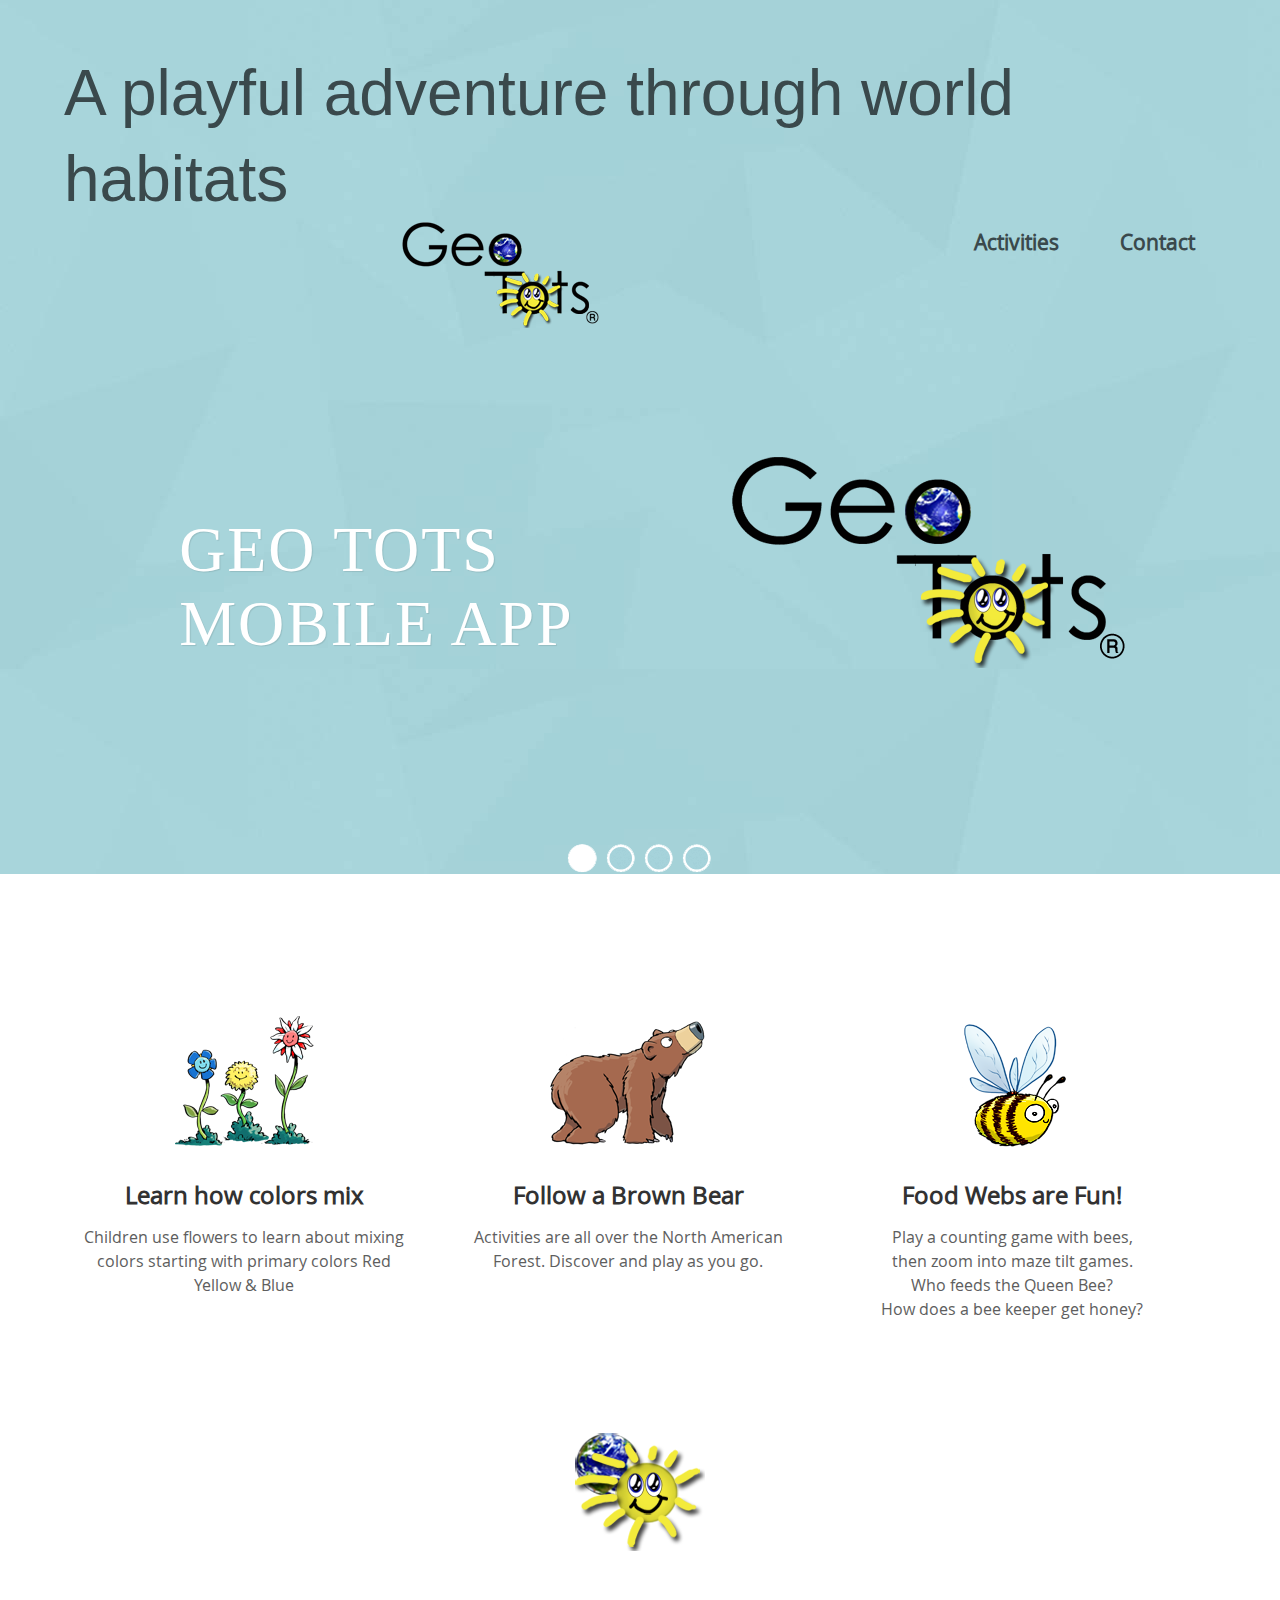
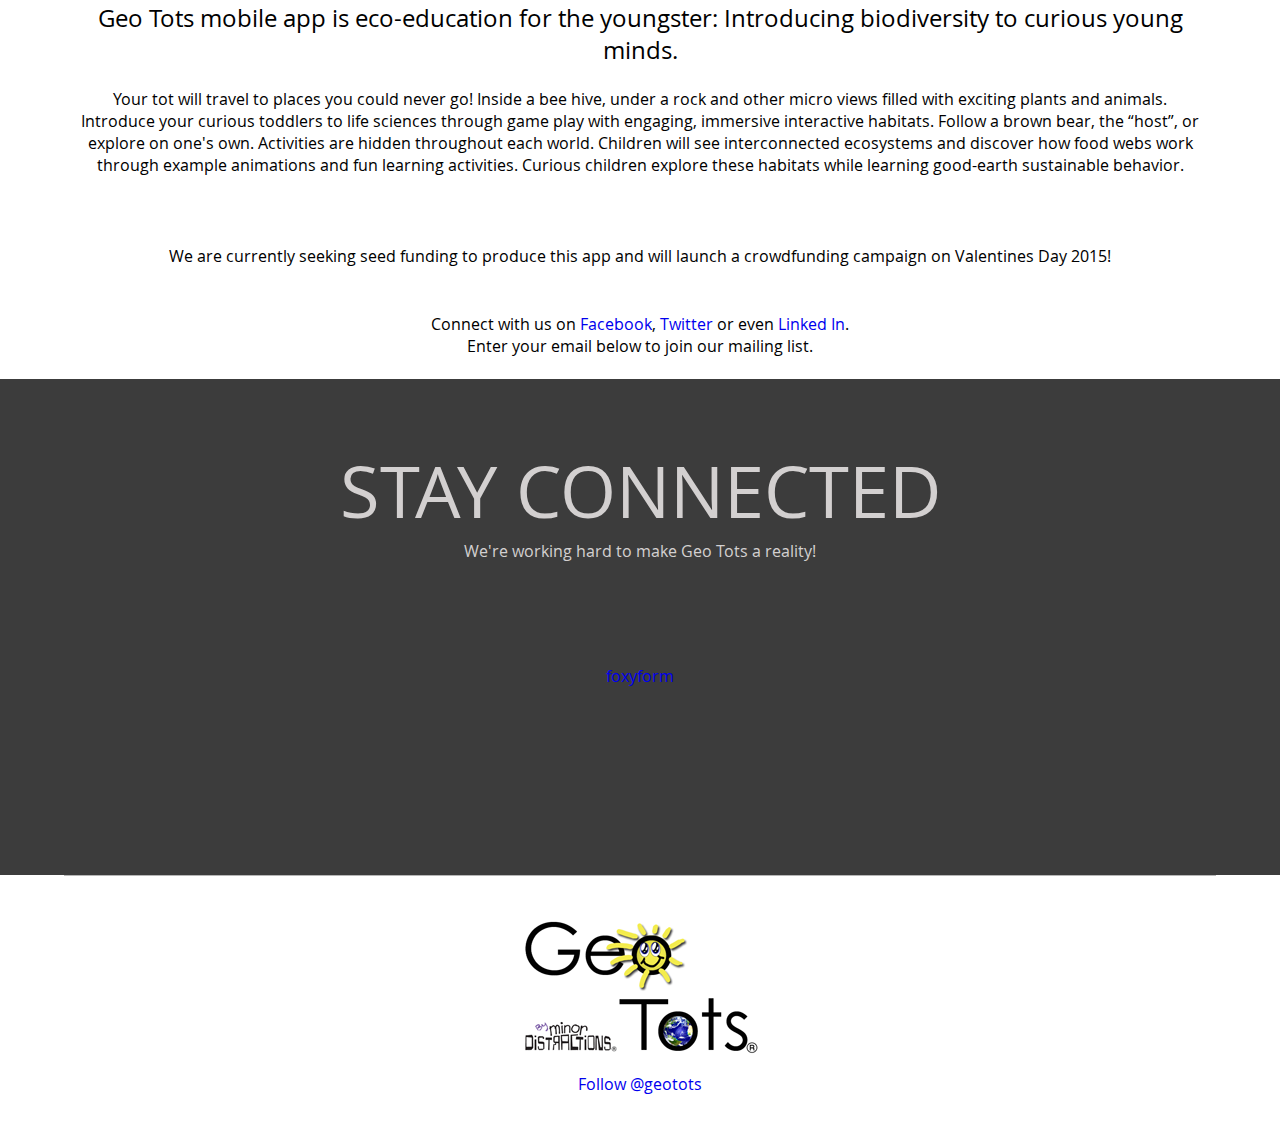
==== index.html @ 19266423 "2" ====
<!--
Author: W3layouts
Author URL: http://w3layouts.com
License: Creative Commons Attribution 3.0 Unported
License URL: http://creativecommons.org/licenses/by/3.0/
-->
<!DOCTYPE HTML>
<html>
	<head>
		<title>Geo Tots</title>
		<meta name="viewport" content="width=device-width, initial-scale=1" />
		<link rel="shortcut icon" type="image/x-icon" href="images/BUG-130x.png" />
		<script type="application/x-javascript"> addEventListener("load", function() { setTimeout(hideURLbar, 0); }, false); function hideURLbar(){ window.scrollTo(0,1); } </script>
		
   		<link href="css/style.css" rel="stylesheet" type="text/css" media="all" />
   		<link href="css/screen.css" media="screen, projection" rel="stylesheet" type="text/css" />
		<script src="js/modernizr.custom.28468.js"></script>
		<link rel="stylesheet" type="text/css" href="css/simptip-mini.css" media="screen,projection" />
		<script type="text/javascript" src="https://ajax.googleapis.com/ajax/libs/jquery/1.9.1/jquery.min.js"></script>
	</head>
    		
	<body class="oneColElsCtr">
   
    
		<!---start-wrap----->
			<!---start-header----->
			<div class="header" id="home">
				<div class="wrap">
				<div class="top-header">
					  <div class="logo"> <a href="index.html"> <font face="Arial, Helvetica, sans-serif">A playful adventure through world habitats</font></a></div>
				  <div class="top-nav">
			    <ul><li><a href="#services" class="scroll">Activities</a></li>
				  <li><a href="#contact" class="scroll">Contact</a></li>
					<div class="clear">
                    
                  </div>
						</ul>
				  </div>
					
                     <div align="center"><img src="images/GeoTots-logo-200x.png" alt="Geo Tots" width="200" height="108" hspace="5" vspace="5" />
                     
                      <!---Facebook plug in top----->
    <div id="fb-root"></div>
<script>(function(d, s, id) {
  var js, fjs = d.getElementsByTagName(s)[0];
  if (d.getElementById(id)) return;
  js = d.createElement(s); js.id = id;
  js.src = "//connect.facebook.net/en_US/sdk.js#xfbml=1&version=v2.0";
  fjs.parentNode.insertBefore(js, fjs);
}(document, 'script', 'facebook-jssdk'));</script>
                      
                      
                       <!----FACEBOOK----> <p>
</p><div align="right" class="fb-like" data-href="https://www.facebook.com/geotots" data-width="300" data-layout="standard" data-action="like" data-show-faces="true" data-share="true"></div>
<p></p><br /> 

			         </div>
				  <div class="clear"> </div>
				</div>
			<!---End-header----->
            <!---Google Analytics----->
            <script>
  (function(i,s,o,g,r,a,m){i['GoogleAnalyticsObject']=r;i[r]=i[r]||function(){
  (i[r].q=i[r].q||[]).push(arguments)},i[r].l=1*new Date();a=s.createElement(o),
  m=s.getElementsByTagName(o)[0];a.async=1;a.src=g;m.parentNode.insertBefore(a,m)
  })(window,document,'script','//www.google-analytics.com/analytics.js','ga');

  ga('create', 'UA-55464303-1', 'auto');
  ga('send', 'pageview');

</script>
            
			<!----start-content-slider---->
			<div id="da-slider" class="da-slider">
					  <div id="intro" class="da-slide">
					    <div class="da-title">
					      <h3> Geo Tots<br />
					      	 mobile app</h3>
					    </div>
					    <div class="da-img">
					      <img src="images/GeoTots-logo-400x.png" alt="Geo Tots" title="Geo Tots" />
					    </div>
					  </div>
					  <div id="user-experience" class="da-slide">
                      <div class="da-title">
					      <h3> Life Cycle<br />
					      	 activities</h3>
					    </div>
					    <div class="da-img">
					      <img src="images/slider-pic1.png" alt="Geo Tots" title="Geo Tots" />
					    </div>
					  </div>
					  <div id="user-experience" class="da-slide">
					   <div class="da-title">
					   <h3> Learn how<br />
					      	 plants grow!</h3>
					    </div>
					     <div class="da-img">
					      <img src="images/slider-pic2.png" alt="Geo Tots" title="Geo Tots" />
					    </div>
					  </div>
					  <div id="design" class="da-slide">
					   <div class="da-title">
					    <h3>Discover <br />
					      	Food Webs!</h3>
					    </div>
					     <div class="da-img">
					      <img src="images/slider-pic3.png" alt="Drupal Powered" title="Presenting the Drupalien" />
					    </div>
					  </div>
					  <div>
					  </div>
					</div>
					<script src="http://ajax.googleapis.com/ajax/libs/jquery/1.7.1/jquery.min.js"></script>
					<script src="js/jquery.cslider.js"></script>
					<script>
					//jQuery(document).ready(function() {
					$('#da-slider').cslider({
					  autoplay : true,
					  interval: 3000,
					  bgincrement : 10
					});
					//});
					</script>
		<!----start-content-slider---->
			</div>
		</div>
		<!---End-header----->
		<!---start-content---->
		<div class="content">
			<div class="wrap">
			<!---start-top-grids---->
            
            <div align="center">
              <div class="top-service-grids" id="services">
					<div class="top-service-grid">
						<a href="#"><img src="images/top-grid-pic1.png" alt="" width="167" height="134" /></a>
						<a href="#"><span>Learn how colors mix</span></a>
					    <p>Children use flowers to learn about mixing colors starting with primary colors Red Yellow &amp; Blue </p>
				  </div>
					<div class="top-service-grid">
						<a href="#"><img src="images/top-grid-pic2.png" alt="" width="167" height="134" /></a>
						<a href="#"><span>Follow a Brown Bear</span></a>
					    <p>Activities are all over the North American Forest. Discover and play as you go.</p>
					</div>
			  <div class="top-service-grid">
						<a href="#"><img src="images/top-grid-pic4.png" alt="" width="167" height="134" /></a>
						<a href="#"><span>Food Webs are Fun!</span></a>
				        <p>Play a counting game with bees, <br />
				          then zoom into  maze tilt games. <br />
	            Who feeds the Queen Bee? <br />
	            How does a bee keeper get honey?</p>
			    </div>
				  <div class="clear"> </div>
                  
              </div>
			  </div>
			    <div align="center">
			      <p>
			        <!---End-top-grids---->
			        <a href="#home" class="scroll"><img src="images/BUG-130x.png" alt="GeoTots" width="130" height="118" /></a></p>
			      <p class="gallery"><font size="5">Geo Tots mobile app is eco-education for the youngster: Introducing biodiversity to curious young minds.</font><br>
			        <br>
			        Your tot will travel to places you could never go! Inside a bee hive, under a rock and other micro views filled with exciting plants and animals.<br />
  Introduce your curious toddlers to life sciences through game play with engaging, immersive interactive habitats.  Follow a brown bear, the &ldquo;host&rdquo;, or explore on one's own.  Activities are hidden throughout each world. Children will see interconnected ecosystems and discover how food webs work through example animations and fun learning activities. Curious children explore these habitats while learning good-earth sustainable behavior.</p>
			      <p>&nbsp;</p>
			      <p class="gallery">We are currently seeking seed funding to produce this app and will launch a crowdfunding campaign on Valentines Day 2015!</p>
			      <p class="gallery">Connect with us on <a href="https://www.facebook.com/geotots" target="_blank">Facebook</a>, <a href="https://twitter.com/geotots" target="_blank">Twitter</a> or even <a href="https://www.linkedin.com/company/minor-distractions-llc" target="_blank">Linked In</a>.<br>
			        Enter your email below to join our mailing list.</p>
			    </div>
		  </div>
            
             
            
            <!--
body {
	font: 100% Verdana, Arial, Helvetica, sans-serif;
	background: #666666;
	margin: 0; /* it's good practice to zero the margin and padding of the body element to account for differing browser defaults */
	padding: 0;
	text-align: center; /* this centers the container in IE 5* browsers. The text is then set to the left aligned default in the #container selector */
	color: #000000;
}
.oneColElsCtr #container {
	width: 46em;
	background: #FFFFFF;
	margin: 0 auto; /* the auto margins (in conjunction with a width) center the page */
	border: 1px solid #000000;
	text-align: left; /* this overrides the text-align: center on the body element. */
}
.oneColElsCtr #mainContent {
	padding: 0 20px; /* remember that padding is the space inside the div box and margin is the space outside the div box */
}
-->




<div id="container">
  <div id="mainContent">
    <h1><script type="text/javascript">
(function(d, t){
   var g = d.createElement(t),
       s = d.getElementsByTagName(t)[0];
   g.src = "http://www.foxyform.com/js.php?id=591132&sec_hash=5240f336766&width=350px";
   s.parentNode.insertBefore(g, s);
}(document, "script"));
      </script>
      <!-- Do not change the code! -->
</h1>
   
   <p>&nbsp;</p>
    <!-- end #mainContent --></div>
<!-- end #container --></div>
            
            
			<!---start-contact---->
			<div class="contact" id="contact">
				<div class="wrap">
				<div class="contact-head">
					<h3>Stay Connected</h3>
					<p>We're working hard to make Geo Tots a reality!</p>	
				</div>
				<div class="contatct-form">
				  <p>&nbsp;</p>
                  <div align="center">
            <!-- Do not change the code! -->
<a id="foxyform_embed_link_591360" href="http://www.foxyform.com/">foxyform</a>
<script type="text/javascript">
(function(d, t){
   var g = d.createElement(t),
       s = d.getElementsByTagName(t)[0];
   g.src = "http://www.foxyform.com/js.php?id=591360&sec_hash=ea7743c8400&width=350px";
   s.parentNode.insertBefore(g, s);
}(document, "script"));
</script>
<!-- Do not change the code! --> </div>
				  <p>&nbsp;</p>
				</div>
                


			    <div align="center">
			      <p>&nbsp;</p>
			      </div>
			  </div>
			</div>
			
            
            
		<!----start-footer---->
		<div class="footer" style="background-color:#FFFFFF">
			<div class="wrap">
				<div class="footer-grids">
                
                  <div align="center">
                    <p>
                      <!----TWITTER---->
                      <img src="images/GT-logo.ByMD-270.png" alt="Geo Tots" width="270" height="160" /></p>
                    <p><a href="https://twitter.com/geotots" class="twitter-follow-button" data-show-count="false">Follow @geotots</a>
                      <script>!function(d,s,id){var js,fjs=d.getElementsByTagName(s)[0],p=/^http:/.test(d.location)?'http':'https';if(!d.getElementById(id)){js=d.createElement(s);js.id=id;js.src=p+'://platform.twitter.com/widgets.js';fjs.parentNode.insertBefore(js,fjs);}}(document, 'script', 'twitter-wjs');</script>
                    </p>
                  </div>
      <div class="footer-right">
						<p><a href="http://w3layouts.com/"></a></p>
					<script type="text/javascript">
						$(document).ready(function() {
							$().UItoTop({ easingType: 'easeOutQuart' });
						});
					</script>
					<!----move-top-path---->
					<script type="text/javascript" src="js/move-top.js"></script>
					<script type="text/javascript" src="js/easing.js"></script>
					<script type="text/javascript">
						jQuery(document).ready(function($) {
							$(".scroll").click(function(event){		
								event.preventDefault();
								$('html,body').animate({scrollTop:$(this.hash).offset().top},1200);
							});
						});
					</script>
					<!----move-top-path---->
			    <a href="#" id="toTop" style="display: block;"><span id="toTopHover" style="opacity: 1;"></span></a>

				  </div>
					<div class="clear">
			  copyright 2015 Minor Distractions</div>
		  </div>
		</div>
		<!----//End-footer---->
		<!---End-wrap----->
	</div></body>
</html>
---- css/style.css ----
/* reset */
html,body,div,span,applet,object,iframe,h1,h2,h3,h4,h5,h6,p,blockquote,pre,a,abbr,acronym,address,big,cite,code,del,dfn,em,img,ins,kbd,q,s,samp,small,strike,strong,sub,sup,tt,var,b,u,i,dl,dt,dd,ol,nav ul,nav li,fieldset,form,label,legend,table,caption,tbody,tfoot,thead,tr,th,td,article,aside,canvas,details,embed,figure,figcaption,footer,header,hgroup,menu,nav,output,ruby,section,summary,time,mark,audio,video{margin:0;padding:0;border:0;font-size:100%;font:inherit;vertical-align:baseline;}
article, aside, details, figcaption, figure,footer, header, hgroup, menu, nav, section {display: block;}
ol,ul{list-style:none;margin:0px;padding:0px;}
blockquote,q{quotes:none;}
blockquote:before,blockquote:after,q:before,q:after{content:'';content:none;}
table{border-collapse:collapse;border-spacing:0;}
/* start editing from here */
a{text-decoration:none;}
.txt-rt{text-align:right;}/* text align right */
.txt-lt{text-align:left;}/* text align left */
.txt-center{text-align:center;}/* text align center */
.float-rt{float:right;}/* float right */
.float-lt{float:left;}/* float left */
.clear{clear:both;}/* clear float */
.pos-relative{position:relative;}/* Position Relative */
.pos-absolute{position:absolute;}/* Position Absolute */
.vertical-base{	vertical-align:baseline;}/* vertical align baseline */
.vertical-top{	vertical-align:top;}/* vertical align top */
nav.vertical ul li{	display:block;}/* vertical menu */
nav.horizontal ul li{	display: inline-block;}/* horizontal menu */
img{max-width:100%;}
/*end reset*/
@font-face {
    font-family: 'OpenSans-Regular';
    src: url('../fonts/OpenSans-Regular-webfont.eot');
    src: url('../fonts/OpenSans-Regular-webfont.eot?#iefix') format('embedded-opentype'),
         url('../fonts/OpenSans-Regular-webfont.woff') format('woff'),
         url('../fonts/OpenSans-Regular-webfont.ttf') format('truetype'),
         url('../fonts/OpenSans-Regular-webfont.svg#OpenSans-Regular') format('svg');
    font-weight: normal;
    font-style: normal;
}
@font-face {
    font-family: 'OpenSans-Regular';
    src: url('../fonts/OpenSans-Regular-webfont.eot');
    src: url('../fonts/OpenSans-Regular-webfont.eot?#iefix') format('embedded-opentype'),
         url('../fonts/OpenSans-Regular-webfont.woff') format('woff'),
         url('../fonts/OpenSans-Regular-webfont.ttf') format('truetype'),
         url('../fonts/OpenSans-Regular-webfont.svg#OpenSans-Regular') format('svg');
    font-weight: normal;
    font-style: normal;
}
body{
	font-family: "OpenSans-Regular";
	background:#FFF;
	font-size:100%;
}
/*---start-wrap---*/
.wrap{
	width: 80%;
	margin: 0 auto;
}
/*---start-header---*/
.logo {
	float: left;
}
.logo span{
	height: 36px;
	width: 45px;
	display: inline-block;
	background: url(../images/logo-icon.png) no-repeat 0px 0px;
	vertical-align: initial;
	margin-right: 7px;
}
.logo a{
	font-family: "OpenSans-Regular";
	color: #3A494C;
	font-size: 4em;
	text-transform: none;
}
.top-header {
	padding: 3em 0;
}
.header{
	background: url(../images/header-bg.jpg);
	min-height: 650px;
}
.top-nav{
	float:right;
}
.top-nav ul li{
	display: inline-block;
	margin-left: 1em;
}
.top-nav ul li a{
	font-size: 1.3em;
	color: #3A494C;
	padding: 0.4em 1em;
	display: block;
	border-radius: 0.5em;
	-webkit-border-radius: 0.5em;
	-moz-border-radius: 0.5em;
	-o-border-radius: 0.5em;
	font-weight: 900;
}
.top-nav li.active> a, .top-nav li> a:hover {
	color: #A5D3DB;
	background:#3A494C;
	
}
.da-title h3{
	width:50%;
	letter-spacing: 0.03em;
}
/*---//End-header---*/
/*---content-----*/
.top-service-grid{
	float:left;
	width:31.33%;
	float:left;
	margin-right:2%;
	text-align:center;
}
.top-service-grid:nth-child(3){
	margin-right:0;
}
.top-service-grid a{
	display:block;
}
.top-service-grid a span{
	font-size: 1.5em;
	color: #323232;
	font-family: "OpenSans-Regular";
	font-weight: 900;
	margin:1em 0 0.6em 0;
	display:block;
}  
.top-service-grid p{
	color:#5E5E5E;
	line-height:1.5em;
	width:90%;
	margin:0 auto;
}
.top-service-grids {
	padding: 7em 0;
}
/*---start-gallery-----*/
.recent-works {
	background: url(../images/portfolio-bg.jpg) no-repeat;
	padding: 4em 0;
}
.gallery{
	margin-top: 4%;
}
#info {
	-webkit-border-radius:5px;
	-moz-border-radius:5px;
	border-radius:5px;				
	background:#fcf8e3;
	border:1px solid  #fbeed5;
	width:95%;
	max-width:900px;
	margin:0 auto 40px auto;
	font-family:arial;
	font-size:12px;
	-webkit-box-sizing: border-box;
	-moz-box-sizing: border-box;
	-o-box-sizing: border-box;
}
#info .info-wrapper {
	padding:10px;
	-webkit-box-sizing: border-box;
	-moz-box-sizing: border-box;
	-o-box-sizing: border-box;
}
#info a {
	color:#c09853;
	text-decoration:none;
}	
#info p {
	margin:5px 0 0 0;
}
.container { 
	position: relative; 
	-webkit-transition: all 1s ease;
	-moz-transition: all 1s ease;
	-o-transition: all 1s ease;
	transition: all 1s ease;	
}
#filters {
	margin:1% auto 5% auto;
	padding:0;
	list-style:none;
	text-align:center;
}
#filters li {
	display:inline-block;
}
#filters li span{
	-webkit-text-stroke: 0.5px;
	display: inline-block;
	padding: 10px 30px;
	text-decoration: none;
	color: #FFF;
	cursor: pointer;
	text-transform: capitalize;
	text-transform: uppercase;
	font-size: 1.4em;
	-webkit-transition: all 1s ease;
	-moz-transition: all 1s ease;
	-o-transition: all 1s ease;
	transition: all 1s ease;
	border: 2px solid #9BD6A7;
	margin-right: 2em;
	border-radius: 0.5em;
	-webkit-border-radius: 0.5em;
	-moz-border-radius: 0.5em;
	-o-border-radius: 0.5em;
}
#filters li span:hover{
	border:2px solid #FFF;
}
#filters li span.active {
	background:#FFFFFF;
	color:#5E5E5E;
	border-radius:0.5em;
	text-transform:uppercase;
}
#portfoliolist .portfolio {
	-webkit-box-sizing: border-box;
	-moz-box-sizing: border-box;
	-o-box-sizing: border-box;
	width: 27.8%;
	margin: 1% 8% 5.8% 0;
	display:none;
	float:left;
	overflow:hidden;
}
.portfolio-wrapper {
	overflow:hidden;
	position: relative !important;
	cursor:pointer;
}
.portfolio img {
	max-width:100%;
	position: relative;
}
.portfolio .label {
	position: absolute;
	width: 100%;
	height:40px;
	bottom:-40px;
}
.portfolio .label-bg {
	background:#323232;
	width: 100%;
	height:100%;
	position: absolute;
	top:0;
	left:0;
}
.portfolio .label-text {
	text-transform: uppercase;
	color:#fff;
	position: relative;
	z-index:500;
	padding: 3px 8px;
	font-size: 13px;
}
.portfolio .text-category {
	display:block;
	font-size:9px;
	font-size: 12px;
	text-transform:uppercase;
}
/* #Clearing */

/* Self Clearing Goodness */
.container:after { content: "\0020"; display: block; height: 0; clear: both; visibility: hidden; }

.clearfix:before,
.clearfix:after,
.row:before,
.row:after {
  content: '\0020';
  display: block;
  overflow: hidden;
  visibility: hidden;
  width: 0;
  height: 0; }
.row:after,
.clearfix:after {
  clear: both; }
.row,
.clearfix {
  zoom: 1; }

.clear {
  clear: both;
  display: block;
  overflow: hidden;
  visibility: hidden;
  width: 0;
  height: 0;
}
/* end gallery */
#portfoliolist .portfolio:nth-child(3),#portfoliolist .portfolio:nth-child(6){
	margin-right:0;
}
.recent-works-head{
	text-align:center;
}
.recent-works-head h3{
	color:#FFF;
	font-size:4.5em;
	font-family: 'OpenSans-Regular';
	text-transform:uppercase;
}
.recent-works-head p{
	color: #EEE;
	line-height: 1.5em;
	width: 50%;
	margin: 0 auto;
}
.morebtn{
	background: #FFFFFF;
	color: #5E5E5E;
	border-radius: 0.5em;
	text-transform: uppercase;
	display: block;
	padding: 1.5em 3em;
	font-size: 1.2em;
	margin: 0 auto;
	text-align: center;
	font-weight: 900;
	width: 10%;
	transition: 0.5s all;
	-webkit-transition: 0.5s all;
	-moz-transition: 0.5s all;
	-o-transition: 0.5s all;
}
.morebtn:hover{
	background: #323232;
	color:#FFF;
}
/*----start-blog-----*/
.blog{
	background:#F0F1F0;
	padding:3em 0;
}
/*---start-Blog-section-----*/
.blog-grid-left{
	width:30%;
	float:left;
}
.blog-grid-left span,.blog-grid2-right span{
	width: 339px;
	height: 270px;
	display: block;
	background: url(../images/blog-pic1.png) no-repeat;
	cursor:pointer;
}
.blog-grid-right{
	width:70%;
	float:right;
}
.blog-grid-right h3 a ,.blog-grid2-left h3 a{
	font-size: 2em;
	color: #3A494C;
	padding: 0.4em 0;
	font-family: trebuchet ms,'OpenSans-Regular';
	transition: 0.5s all;
	-webkit-transition: 0.5s all;
	-moz-transition: 0.5s all;
	-o-transition: 0.5s all;
}
.blog-grid-right h3 a:hover{
	color:#9AD4A6;
}
.blog-grid2-left h3 a:hover{
	color:#A5D3DB;
}
.blog-grid-right p,.blog-grid2-left p{
	color: #515151;
	font-size: 1.4em;
	margin: 0.9em 0 1.4em 0;
}
.blogbtng{
	background: #9AD4A6;
	color: #FFF;
	border-radius: 0.5em;
	text-transform: uppercase;
	display: inline-block;
	padding: 1.2em 1.5em;
	font-size: 1.2em;
	transition: 0.5s all;
	-webkit-transition: 0.5s all;
	-moz-transition: 0.5s all;
	-o-transition: 0.5s all;
}
.blogbtng:hover{
	background: #323232;
	color:#FFF;
}
.blog-grid1 {
	border-bottom: 1px solid rgba(119, 119, 119, 0.18);
	padding: 3em 0 5em 0;
}
/*----*/
.blog-grid2-left{
	float:left;
	width:70%;
}
.blog-grid2-right{
	float: right;
	width: 27%;
}
.blogbtnb{
	background: #A5D3DB;
	color: #FFF;
	border-radius: 0.5em;
	text-transform: uppercase;
	display: inline-block;
	padding: 1.2em 1.5em;
	font-size: 1.2em;
	transition: 0.5s all;
	-webkit-transition: 0.5s all;
	-moz-transition: 0.5s all;
	-o-transition: 0.5s all;
}
.blogbtnb:hover{
	background: #323232;
	color:#FFF;
}
.blog-grid2 {
	margin: 4em 0 3em 0;
}
/*---start-team----*/
.team{
	background:url(../images/meet-bg.jpg) no-repeat;
	padding:4em 0
}
.team-head{
	text-align:center;
}
.team-head h3{
	color: #FFF;
	font-size: 4.5em;
	font-family: 'OpenSans-Regular';
	text-transform: uppercase;
}
.team-head p{
	color: #EEE;
	line-height: 1.5em;
	width: 50%;
	margin: 0 auto;
}
/*----*/
.team-members{
	width: 90%;
	margin: 6em auto 4em;
}
.team-member{
	width: 28.33%;
	float: left;
	text-align: center;
	background: #FFF;
	margin-right: 7.5%;
	padding-bottom:0.8em;
}
.team-member:nth-child(3){
	margin-right:0;
}
.team-member span a{
	width:80px;
	height:80px;
	display:inline-block;
	background:url(../images/people-pic.png) no-repeat;
}
.team-member span{
	background: #E9E9E9;
	width: 100%;
	padding: 4em 0px;
	display: block;
}
.team-member label{
	color: #383838;
	font-family: trebuchet ms,'OpenSans-Regular';
	font-size: 1.5em;
	margin: 0.3em 0 0.5em 0;
	display: block;
	font-weight: 900;
}
.team-member h4 a{
	color: #383838;
	font-size: 2.5em;
	font-family: 'OpenSans-Regular';
	text-transform: uppercase;
	margin: 0.5em 0 0 0;
	display: block;
}
.team-member  p{
	color: #8F8F8F;
	font-size: 1.1em;
	line-height:1.5em;
	width: 87%;
	margin: 0 auto;
}
.team-member ul li{
	display:inline-block;
	margin-right: 5px;
}
.team-member ul{
	margin: 1em 0;
}
.team-member ul li a{
	width: 46px;
	height: 47px;
	display: block;
}
.facebook{
	background:url(../images/social-icons.png) no-repeat 0px 0px;
}
.twitter{
	background: url(../images/social-icons.png) no-repeat -59px 0px;
}
.pin{
	background: url(../images/social-icons.png) no-repeat -120px 0px;
}
/*------recent-postings-----*/
.recent-posts{
	background: url(../images/post-bg.jpg);
	padding: 4em 0;
}
.post-grids {
	margin: 6em 0 1em;
}
.post-grid{
	width: 29.33%;
	float: left;
	margin-right: 5%;
	text-align: center;
	background: #FFF;
	padding-bottom: 1em;
	margin-bottom: 5em;
	box-shadow: 0px 0px 10px rgba(238, 238, 238, 0.08);
}
.post-grid:nth-child(3){
	margin-right:0;
}
/*----recent-posts-head-----*/
.recent-posts-head{
	text-align:center;
}
.recent-posts-head h3{
	color: #FFF;
	font-size: 4.5em;
	font-family: 'OpenSans-Regular';
	text-transform: uppercase;
}
.recent-posts-head p{
	color: #EEE;
	line-height: 1.5em;
	width: 50%;
	margin: 0 auto;
}
.post-grid span{
	background: #E9E9E9;
	width: 100%;
	padding: 4em 0px;
	display: block;
	cursor:pointer;
}
.post-grid span a{
	width: 80px;
	height: 80px;
	display: inline-block;
	background: url(../images/post-icon.png) no-repeat;
}
.post-grid h4 a{
	color: #383838;
	font-family: trebuchet ms,'OpenSans-Regular';
	font-size: 1.8em;
	margin: 1em 0 0em 0;
	display: block;
	font-weight: 900;
}
.post-grid p{
	color: #909090;
	width: 90%;
	font-size: 1.1em;
	margin: 1em auto;
	line-height: 1.5em;
}
.post-grid label{
	color:#545454;
	font-size:1.2em;
	font-style:italic;
}
/*---start-contact----*/
.contact{
	background:#3C3C3C;
	padding:4em 0;
}
.contact-head{
	text-align:center;
}
.contact-head h3{
	color: #D3D0D0;
	font-size: 4.5em;
	font-family: "OpenSans-Regular";
	text-transform: uppercase;
}
.contact-head p{
	color: #D3D0D0;
	line-height: 1.5em;
	width: 40%;
	margin: 0 auto;
}
.contatct-form{
	width: 55%;
	margin: 5em auto;
}
.contatct-form input[type="text"],.contatct-form textarea{
	background: #FFF;
	padding: 0.8em 1em;
	font-size: 1.5em;
	border-radius: 0.5em;
	-webkit-border-radius: 0.5em;
	-moz-border-radius: 0.5em;
	-o-border-radius: 0.5em;
	width: 94%;
	border: none;
	outline: none;
	color: #A3A3A3;
	font-family: 'OpenSans-Regular';
	margin-bottom: 1em;
}
.contatct-form textarea{
	height:180px;
	resize:none;
	margin-bottom:1em;
}
.contatct-form input[type="submit"]{
	background: #FFFFFF;
	color: #5E5E5E;
	border-radius: 0.5em;
	text-transform: uppercase;
	display: block;
	padding: 1.4em 2em;
	font-size: 1.4em;
	margin: 0 auto;
	text-align: center;
	border: none;
	width: 25%;
	font-weight: 900;
	outline: none;
	cursor: pointer;
	transition: 0.5s all;
	-webkit-transition: 0.5s all;
	-moz-transition: 0.5s all;
	-o-transition: 0.5s all;
	font-family: 'OpenSans-Regular';
}
.contatct-form input[type="submit"]:hover{
	background: #323232;
	color: #FFF;
}
/*---start-footer----*/
.footer{
	background: #3C3C3C;
}
.footer-grids{
	border-top: 1px solid rgba(34, 34, 34, 0.33);
	padding: 2em 0;
}
.footer-left{
	float:left;
}
.footer-left ul li a{
	width: 57px;
	height: 56px;
	display: block;
}
.footer-left ul li{
	display:inline-block;
	margin-right:5px;
}
.ftwiter{
	background:url(../images/footer-social-icons.png) no-repeat 0px 0px;
}
.ftwiter:hover{
	background:url(../images/footer-social-icons.png) no-repeat 0px -56px;
}
.fface{
	background: url(../images/footer-social-icons.png) no-repeat -70px 0px;
}
.fface:hover{
	background: url(../images/footer-social-icons.png) no-repeat -70px -56px;
}
.fhtml{
	background: url(../images/footer-social-icons.png) no-repeat -143px 0px;
}
.fhtml:hover{
	background: url(../images/footer-social-icons.png) no-repeat -143px -56px;
}
.fflick{
	background: url(../images/footer-social-icons.png) no-repeat -221px 0px;
}
.fflick:hover{
	background: url(../images/footer-social-icons.png) no-repeat -221px -56px;
}
.footer-right{
	float: right;
	margin-top: 1em;
}
.footer-right p{
	color:#9C9D9D;
}
.footer-right p a{
	color:#FED67F;
	transition:0.5s all;
	-webkit-transition:0.5s all;
	-moz-transition:0.5s all;
	-o-transition:0.5s all;
}
.footer-right p a:hover{
	color:#FFF;
}
/*---End-footer----*/
/*** move top **/
#toTop {
	display: none;
	text-decoration: none;
	position: fixed;
	bottom: 0px;
	right: 10px;
	overflow: hidden;
	width: 50px;
	height: 49px;
	border: none;
	text-indent: 100%;
	background: url(../images/move-top.png) no-repeat 0px 0px;
	bottom: 10px;
}
#toTopHover {
	width: 50px;
	height: 49px;
	display: block;
	overflow: hidden;
	float: right;
	opacity: 0;
	-moz-opacity: 0;
	filter: alpha(opacity=0);
}
#toTop:active, #toTop:focus {
	outline: none;
}
/*---//End-wrap-----*/
/*---start-responsive design----*/
@media only screen and (max-width: 1440px) and (min-width:1366px) {
	.wrap{
		width:80%;
	}
	.morebtn {
		width: 12%;
	}
	.blog-grid-right {
		width: 67%;
	}
	.contatct-form {
		width: 60%;
	}
}
@media only screen and (max-width: 1366px) and (min-width:1280px) {
	.wrap{
		width:90%;
	}
	.morebtn {
		width: 12%;
	}
	.blog-grid-right {
		width: 67%;
	}
	.contatct-form {
		width: 60%;
	}
}
@media only screen and (max-width: 1280px) and (min-width:1024px) {
	.wrap{
		width:90%;
	}
	.morebtn {
		width: 12%;
	}
	.blog-grid-right {
		width: 67%;
	}
	.contatct-form {
		width: 60%;
	}
	.post-grid {
		width: 31%;
		margin-right: 3%;
	}	
}
@media only screen and (max-width: 1024px) and (min-width:768px) {
	.wrap{
		width:90%;
	}
	.morebtn {
		width: 14%;
	}
	.blog-grid-right {
		width: 59%;
	}
	.blog-grid2-left {
		width: 59%;
	}
	.blog-grid2-right {
		width: 38%;
	}
	.contatct-form {
		width: 70%;
	}
	.post-grid {
		width: 31%;
		margin-right: 3%;
	}	
	.top-nav ul li {
		margin-left: 0em;
	}
	.top-nav ul li a {
		font-size: 1.1em;
		padding: 0.4em 0.8em;
	}
	#filters li span {
		margin-right: 1em;
	}
}
@media only screen and (max-width: 768px) and (min-width:640px) {
	.wrap{
		width:90%;
	}
	.logo {
		float: none;
		text-align:center;
	}
	.top-header {
		padding: 1.5em 0;
	}
	.top-nav {
		float: none;
		text-align:center;
		margin-top:1em;
	}
	.morebtn {
		width: 19%;
	}
	.blog-grid-left {
		width: 100%;
		float: none;
	}
	.blog-grid-right {
		width:100%;
		float:none;
		margin-top:1em;
	}
	.blog-grid2-left {
		width:100%;
		float:none;
	}
	.blog-grid2-right {
		display:none;
	}
	.team-member {
		width:100%;
		float: none;
		text-align: center;
		background: #FFF;
		margin-right:0%;
		padding-bottom: 0.8em;
		margin-bottom:1.5em;
	}
	.team {
		background: url(../images/meet-bg.jpg);
	}
	.contatct-form {
		width: 80%;
		margin: 2em auto;
	}
	.contatct-form input[type="submit"] {
		width: 30%;
	}
	.post-grid {
		width:100%;
		margin-right:0%;
		margin-bottom:1.5em;
	}	
	.top-nav ul li {
		margin-left: 0em;
	}
	.top-nav ul li a {
		font-size: 1.1em;
		padding: 0.4em 0.8em;
	}
	#filters li span {
		margin-right: 0em;
		font-size: 1em;
	}
	.header {
		min-height: 509px;
	}
	.top-service-grids {
		padding: 3em 0;
	}
	.top-service-grid {
		float: none;
		width:100%;
		float: none;
		margin-right: 0%;
		margin-bottom:1em;
	}
	.recent-works-head h3 {
		font-size: 4em;
	}
	.recent-works-head p {
		width: 70%;
	}
	.team-head h3 {
		font-size: 4em;
	}
	.team-head p,.recent-posts-head p,.contact-head p {
		width: 70%;
	}
	.team-members {
		margin: 3em auto 1em;
	}
	.recent-posts-head h3 {
		font-size: 4em;
	}
	.post-grids {
		margin: 3em 0 1em;
	}
	.contact-head h3 {
		font-size: 4em;
	}
	
}
@media only screen and (max-width: 640px) and (min-width:480px) {
	.wrap{
		width:90%;
	}
	.logo {
		float: none;
		text-align:center;
	}
	.top-header {
		padding: 1.5em 0;
	}
	.top-nav {
		float: none;
		text-align:center;
		margin-top:1em;
	}
	.morebtn {
		width: 23%;
		padding: 1em 2em;
	}
	.blog-grid-left {
		width: 100%;
		float: none;
		text-align:center;
	}
	.blog-grid-right {
		width:100%;
		float:none;
		margin-top:1em;
	}
	.blog-grid2-left {
		width:100%;
		float:none;
	}
	.blog-grid2-right {
		display:none;
	}
	.team-member {
		width:100%;
		float: none;
		text-align: center;
		background: #FFF;
		margin-right:0%;
		padding-bottom: 0.8em;
		margin-bottom:1.5em;
	}
	.team {
		background: url(../images/meet-bg.jpg);
	}
	.contatct-form {
		width: 80%;
		margin: 2em auto;
	}
	.contatct-form input[type="submit"] {
		width: 40%;
		padding: 1.2em 1.1em;
	}
	.post-grid {
		width:100%;
		margin-right:0%;
		margin-bottom:1.5em;
	}	
	.top-nav ul li {
		margin-left: 0em;
	}
	.top-nav ul li a {
		font-size: 1.1em;
		padding: 0.4em 0.8em;
	}
	#filters li span {
		margin-right: 0em;
		font-size: 1em;
	}
	.header {
		min-height: 509px;
	}
	.top-service-grids {
		padding: 3em 0;
	}
	.top-service-grid {
		float: none;
		width:100%;
		float: none;
		margin-right: 0%;
		margin-bottom:1em;
	}
	.recent-works-head h3 {
		font-size: 4em;
	}
	.recent-works-head p {
		width: 70%;
	}
	.team-head h3 {
		font-size: 4em;
	}
	.team-head p,.recent-posts-head p,.contact-head p {
		width: 70%;
	}
	.team-members {
		margin: 3em auto 1em;
	}
	.recent-posts-head h3 {
		font-size: 4em;
	}
	.post-grids {
		margin: 3em 0 1em;
	}
	.contact-head h3 {
		font-size: 4em;
	}
	#filters li span {
		padding: 10px 17px;
	}
	.blog-grid-left span, .blog-grid2-right span {
		display: inline-block;
	}
	.blog {
		padding: 0em 0;
	}
	.blog-grid2 {
		display:none;
	}
}
@media only screen and (max-width: 480px) and (min-width:320px) {
	.wrap{
		width:90%;
	}
	.logo {
		float: none;
		text-align:center;
	}
	.top-header {
		padding: 1.5em 0 0 0;
	}
	.top-nav {
		float: none;
		text-align:center;
		margin-top:1em;
	}
	.morebtn {
		width: 32%;
		padding: 0.8em 1em;
	}
	.blog-grid-right h3 a, .blog-grid2-left h3 a {
		font-size:1.5em;
	}
	.blog-grid-right p, .blog-grid2-left p {
		font-size: 1.2em;
	}
	.blogbtng {
		padding: 0.7em 1.2em;
	}
	.blog-grid1 {
		padding: 2em 0 3em 0;
	}
	.blog-grid-left {
		width: 100%;
		float: none;
		text-align:center;
	}
	.blog-grid-right {
		width:100%;
		float:none;
		margin-top:1em;
	}
	.blog-grid2-left {
		width:100%;
		float:none;
	}
	.blog-grid2-right {
		display:none;
	}
	.team-member {
		width:100%;
		float: none;
		text-align: center;
		background: #FFF;
		margin-right:0%;
		padding-bottom: 0.8em;
		margin-bottom:1.5em;
	}
	.team {
		background: url(../images/meet-bg.jpg);
		padding: 2em 0;
	}
	.contatct-form {
		width:100%;
		margin: 2em auto;
	}
	.contatct-form input[type="submit"] {
		width: 40%;
		padding: 0.78em 1.1em;
		font-size:1.2em;
	}
	.post-grid {
		width:100%;
		margin-right:0%;
		margin-bottom:1.5em;
	}	
	.top-nav ul li {
		margin-left: 0em;
	}
	.top-nav ul li a {
		font-size: 1em;
		padding: 0.4em 0.6em;
	}
	#filters li span {
		margin-right: 0em;
		font-size: 0.875em;
	}
	.header {
		min-height: 398px;
	}
	.top-service-grids {
		padding: 1em 0;
	}
	.top-service-grid {
		float: none;
		width:100%;
		float: none;
		margin-right: 0%;
		margin-bottom:1em;
	}
	.recent-works-head h3 {
		font-size: 3em;
	}
	.recent-works-head p {
		width: 90%;
	}
	.team-head h3 {
		font-size: 3em;
	}
	.team-head p,.recent-posts-head p,.contact-head p {
		width: 90%;
	}
	.recent-works {
		padding: 2em 0;
	}
	.team-members {
		margin: 1.5em auto 1em;
	}
	.recent-posts-head h3 {
		font-size: 3em;
	}
	.post-grids {
		margin: 1.5em 0 1em;
	}
	.post-grid h4 a {
		margin: 0.8em 0 0em 0;
	}
	.contact-head h3 {
		font-size: 3em;
	}
	#filters li span {
		padding: 10px 9px;
	}
	.blog-grid-left span, .blog-grid2-right span {
		display: inline-block;
	}
	.blog {
		padding: 0em 0;
	}
	.blog-grid2 {
		display:none;
	}
	.logo a {
		font-size: 2.5em;
	}
	.post-grid p {
		margin: 0.8em auto 1em auto;
		font-size:1em;
	}
	.contact {
		padding: 2em 0;
	}
	.contatct-form input[type="text"], .contatct-form textarea {
		padding: 0.8em;
		width: 94%;
		border-radius: 0.3em;
		-webkit-border-radius: 0.3em;
		-moz-border-radius: 0.3em;
		-o-border-radius: 0.3em;
		font-size:1em;
	}	
	.footer-left {
		float: none;
		text-align:center;
	}
	.footer-right {
		margin-top:1em;
		float: none;
		text-align:center;
	}
}
@media only screen and (max-width: 320px) and (min-width:240px) {
	.wrap{
		width:90%;
	}
	.logo {
		float: none;
		text-align:center;
	}
	.top-header {
		padding: 1.5em 0 0 0;
	}
	.top-nav {
		float: none;
		text-align:center;
		margin-top:1em;
	}
	.morebtn {
		width: 50%;
		padding: 0.5em 1em;
		font-size: 1em;
	}
	.blog-grid-right h3 a, .blog-grid2-left h3 a {
		font-size:1.5em;
	}
	.blog-grid-right p, .blog-grid2-left p {
		font-size: 1.2em;
	}
	.blogbtng {
		padding: 0.7em 1.2em;
	}
	.blog-grid1 {
		padding: 2em 0 3em 0;
	}
	.blog-grid-left {
		width: 100%;
		float: none;
		text-align:center;
	}
	.blog-grid-right {
		width:100%;
		float:none;
		margin-top:1em;
	}
	.blog-grid2-left {
		width:100%;
		float:none;
	}
	.blog-grid2-right {
		display:none;
	}
	.team-member {
		width:100%;
		float: none;
		text-align: center;
		background: #FFF;
		margin-right:0%;
		padding-bottom: 0.8em;
		margin-bottom:1.5em;
	}
	.team {
		background: url(../images/meet-bg.jpg);
		padding: 2em 0;
	}
	.contatct-form {
		width:100%;
		margin: 1em auto;
	}
	.contatct-form input[type="submit"] {
		width: 100%;
		padding: 0.6em 1.1em;
		font-size: 1em;
	}
	.post-grid {
		width:100%;
		margin-right:0%;
		margin-bottom:1.5em;
	}	
	.top-nav ul li {
		margin-left: 0em;
		display:block;
	}
	.top-nav ul li a {
		font-size:1em;
		padding: 0.4em 0.1em;
		border-radius:none;
		-webkit-border-radius:none;
		-moz-border-radius:none;
		-o-border-radius:none;
	}
	#filters li span {
		margin-right: 0em;
		font-size: 0.875em;
	}
	.header {
		min-height: 486px;
	}
	.top-service-grids {
		padding: 1em 0;
	}
	.top-service-grid {
		float: none;
		width:100%;
		float: none;
		margin-right: 0%;
		margin-bottom:1em;
	}
	.recent-works-head h3 {
		font-size: 2.3em;
	}
	.recent-works-head p {
		width:100%;
	}
	.team-head h3 {
		font-size: 2.3em;
	}
	.team-head p,.recent-posts-head p,.contact-head p {
		width:100%;
	}
	.recent-works {
		padding: 2em 0;
	}
	.team-members {
		margin: 1.5em auto 1em;
	}
	.recent-posts-head h3 {
		font-size: 2.3em;
	}
	.post-grid span {
		padding: 1em 0px;
	}
	.post-grids {
		margin: 1.5em 0 1em;
	}
	.post-grid h4 a {
		margin: 0.8em 0 0em 0;
		font-size: 1.3em;
	}
	.post-grid label{
		font-size:0.8em;
	}
	.contact-head h3 {
		font-size: 2.3em;
	}
	#filters li span {
		padding: 2px 2px;
	}
	.blog-grid-left span, .blog-grid2-right span {
		display: inline-block;
		width: 264px;
		height: 207px;
		background: url(../images/blog-pic1.png) no-repeat;
		background-size: 100%;
		cursor: pointer;
	}
	.team-member h4 a {
		font-size: 2em;
	}
	.team-member label {
		font-size: 1.2em;
	}
	.team-member span {
		padding: 1em 0px;
	}
	.team-member p {
		font-size:0.875em;
	}
	.blog {
		padding: 0em 0;
	}
	.blog-grid2 {
		display:none;
	}
	.logo a {
		font-size: 1.8em;
	}
	.post-grid p {
		margin: 0.8em auto 1em auto;
		font-size: 0.875em;
	}
	.contact {
		padding: 2em 0;
	}
	.contatct-form input[type="text"], .contatct-form textarea {
		padding: 0.7em;
		width: 92%;
		border-radius: 0.3em;
		-webkit-border-radius: 0.3em;
		-moz-border-radius: 0.3em;
		-o-border-radius: 0.3em;
		font-size: 1em;
	}	
	.contatct-form textarea {
		height:100px;
	}
	.footer-left {
		float: none;
		text-align:center;
	}
	.footer-right {
		margin-top:1em;
		float: none;
		text-align:center;
	}
}
---- css/screen.css ----
.boxes .box {
  float: left;
  width: 100px;
  height: 100px;
  text-align: center; }
.boxes .one {
  background: #163e76; }
.boxes .two {
  background: #3282f3; }
.boxes .three {
  background: #1e49a1; }
.da-slider {
  width: 100%;
  min-width: 520px;
  height: 441px;
  position: relative;
  margin: 30px auto;
  overflow: hidden;
  background: transparent url(../images/waves.png) repeat 0% 0;
  -webkit-transition: background-position 1.4s ease-in-out;
  -webkit-transition-delay: 0.3s;
  -moz-transition: background-position 1.4s ease-in-out 0.3s;
  -ms-transition: background-position 1.4s ease-in-out 0.3s;
  -o-transition: background-position 1.4s ease-in-out 0.3s;
  transition: background-position 1.4s ease-in-out 0.3s; }
.da-slide {
  position: absolute;
  width: 100%;
  height: 100%;
  top: 0;
  left: 0;
   font-family: 'trump_town_proregular';
  text-align: left; }
  .da-slide .da-text, .da-slide .da-title, .da-slide .da-img, .da-slide .da-link {
    position: absolute;
    opacity: 0;
    left: 110%; }
  .da-slide .da-title {
  	top:80px;
    color: #FFF;
    width:20%;
    white-space: nowrap;
    z-index: 10;
    font-size:4em;
    text-transform: uppercase;
    
    text-shadow: 1px 1px 1px rgba(0, 0, 0, 0.1); }
  .da-slide .da-text {
    width: 40%;
    top:150px;
    color: white;
    font-size: 28px;
    line-height: 1.2em;
    overflow: hidden;
    font-weight: 100; }
  .da-slide .da-img {
    text-align: center;
    width: 50%;
    top: 20px;
    height: 256px;
    line-height: 320px;
    left: 110%; }
  .da-slide .da-link {
    bottom: 25px;
    width: 100px; }
    .da-slide .da-link a {
      white-space: nowrap; }

.da-slider-fb .da-slide {
  left: 100%; }
  .da-slider-fb .da-slide.da-slide-current {
    left: 0; }
  .da-slider-fb .da-slide .da-title, .da-slider-fb .da-slide .da-text, .da-slider-fb .da-slide .da-link {
    left: 10%;
    opacity: 1; }
  .da-slider-fb .da-slide .da-img {
    left: 50%;
    opacity: 1; }

.da-slide-current {
  z-index: 500; }
  .da-slide-current .da-title, .da-slide-current .da-text, .da-slide-current .da-link {
    left: 10%;
    opacity: 1; }
  .da-slide-current .da-img {
    left: 50%;
    opacity: 1; }

.da-dots {
  position: absolute;
  width: 100%;
  left: 0;
  bottom: -8px;
  z-index: 2000;
  text-align: center;
  -webkit-user-select: none;
  -moz-user-select: none;
  -ms-user-select: none;
  -o-user-select: none;
  user-select: none; }
  .da-dots span {
   display: inline-block;
	position: relative;
	width: 32px;
	height: 32px;
	margin: 3px;
	cursor: pointer;
	background: url(../images/slider-pagenate.png) no-repeat -49px 2px;
   }
    .da-dots span.da-dots-current:after {
      content: '';
      width:32px;
      height:32px;
      position: absolute;
      top:0px;
      left:0px;
      /* non-css3 */
      background: url(../images/slider-pagenate.png) no-repeat 0px 2px;
      /* for ie */
      *zoom: 1;
      /* css3 */
}
/* Animation classes and animations */
/* Slide in from the right */
.da-slide-fromright .da-title {
  -webkit-animation: fromRightAnim1 0.6s ease-in 0.8s both;
  -moz-animation: fromRightAnim1 0.6s ease-in 0.8s both;
  -ms-animation: fromRightAnim1 0.6s ease-in 0.8s both;
  -o-animation: fromRightAnim1 0.6s ease-in 0.8s both;
  animation: fromRightAnim1 0.6s ease-in 0.8s both; }
.da-slide-fromright .da-text {
  -webkit-animation: fromRightAnim2 0.6s ease-in 0.8s both;
  -moz-animation: fromRightAnim2 0.6s ease-in 0.8s both;
  -ms-animation: fromRightAnim2 0.6s ease-in 0.8s both;
  -o-animation: fromRightAnim2 0.6s ease-in 0.8s both;
  animation: fromRightAnim2 0.6s ease-in 0.8s both; }
.da-slide-fromright .da-link {
  -webkit-animation: fromRightAnim3 0.4s ease-in 1.2s both;
  -moz-animation: fromRightAnim3 0.4s ease-in 1.2s both;
  -ms-animation: fromRightAnim3 0.4s ease-in 1.2s both;
  -o-animation: fromRightAnim3 0.4s ease-in 1.2s both;
  animation: fromRightAnim3 0.4s ease-in 1.2s both; }
.da-slide-fromright .da-img {
  -webkit-animation: fromRightAnim4 0.6s ease-in 0.8s both;
  -moz-animation: fromRightAnim4 0.6s ease-in 0.8s both;
  -ms-animation: fromRightAnim4 0.6s ease-in 0.8s both;
  -o-animation: fromRightAnim4 0.6s ease-in 0.8s both;
  animation: fromRightAnim4 0.6s ease-in 0.8s both; }

@-moz-keyframes fromRightAnim1 {
  0% {
    left: 110%;
    opacity: 0; }

  100% {
    left: 10%;
    opacity: 1; } }

@-webkit-keyframes fromRightAnim1 {
  0% {
    left: 110%;
    opacity: 0; }

  100% {
    left: 10%;
    opacity: 1; } }

@-o-keyframes fromRightAnim1 {
  0% {
    left: 110%;
    opacity: 0; }

  100% {
    left: 10%;
    opacity: 1; } }

@-ms-keyframes fromRightAnim1 {
  0% {
    left: 110%;
    opacity: 0; }

  100% {
    left: 10%;
    opacity: 1; } }

@keyframes fromRightAnim1 {
  0% {
    left: 110%;
    opacity: 0; }

  100% {
    left: 10%;
    opacity: 1; } }

@-moz-keyframes fromRightAnim2 {
  0% {
    left: 110%;
    opacity: 0; }

  100% {
    left: 10%;
    opacity: 1; } }

@-webkit-keyframes fromRightAnim2 {
  0% {
    left: 110%;
    opacity: 0; }

  100% {
    left: 10%;
    opacity: 1; } }

@-o-keyframes fromRightAnim2 {
  0% {
    left: 110%;
    opacity: 0; }

  100% {
    left: 10%;
    opacity: 1; } }

@-ms-keyframes fromRightAnim2 {
  0% {
    left: 110%;
    opacity: 0; }

  100% {
    left: 10%;
    opacity: 1; } }

@keyframes fromRightAnim2 {
  0% {
    left: 110%;
    opacity: 0; }

  100% {
    left: 10%;
    opacity: 1; } }

@-moz-keyframes fromRightAnim3 {
  0% {
    left: 110%;
    opacity: 0; }

  1% {
    left: 10%;
    opacity: 0; }

  100% {
    left: 10%;
    opacity: 1; } }

@-webkit-keyframes fromRightAnim3 {
  0% {
    left: 110%;
    opacity: 0; }

  1% {
    left: 10%;
    opacity: 0; }

  100% {
    left: 10%;
    opacity: 1; } }

@-o-keyframes fromRightAnim3 {
  0% {
    left: 110%;
    opacity: 0; }

  1% {
    left: 10%;
    opacity: 0; }

  100% {
    left: 10%;
    opacity: 1; } }

@-ms-keyframes fromRightAnim3 {
  0% {
    left: 110%;
    opacity: 0; }

  1% {
    left: 10%;
    opacity: 0; }

  100% {
    left: 10%;
    opacity: 1; } }

@keyframes fromRightAnim3 {
  0% {
    left: 110%;
    opacity: 0; }

  1% {
    left: 10%;
    opacity: 0; }

  100% {
    left: 10%;
    opacity: 1; } }

@-moz-keyframes fromRightAnim4 {
  0% {
    left: 110%;
    opacity: 0; }

  100% {
    left: 50%;
    opacity: 1; } }

@-webkit-keyframes fromRightAnim4 {
  0% {
    left: 110%;
    opacity: 0; }

  100% {
    left: 50%;
    opacity: 1; } }

@-o-keyframes fromRightAnim4 {
  0% {
    left: 110%;
    opacity: 0; }

  100% {
    left: 50%;
    opacity: 1; } }

@-ms-keyframes fromRightAnim4 {
  0% {
    left: 110%;
    opacity: 0; }

  100% {
    left: 50%;
    opacity: 1; } }

@keyframes fromRightAnim4 {
  0% {
    left: 110%;
    opacity: 0; }

  100% {
    left: 50%;
    opacity: 1; } }

/* Slide in from the left */
.da-slide-fromleft .da-title {
  -webkit-animation: fromLeftAnim1 0.6s ease-in 0.6s both;
  -moz-animation: fromLeftAnim1 0.6s ease-in 0.6s both;
  -ms-animation: fromLeftAnim1 0.6s ease-in 0.6s both;
  -o-animation: fromLeftAnim1 0.6s ease-in 0.6s both;
  animation: fromLeftAnim1 0.6s ease-in 0.6s both; }
.da-slide-fromleft .da-text {
  -webkit-animation: fromLeftAnim2 0.6s ease-in 0.6s both;
  -moz-animation: fromLeftAnim2 0.6s ease-in 0.6s both;
  -ms-animation: fromLeftAnim2 0.6s ease-in 0.6s both;
  -o-animation: fromLeftAnim2 0.6s ease-in 0.6s both;
  animation: fromLeftAnim2 0.6s ease-in 0.6s both; }
.da-slide-fromleft .da-link {
  -webkit-animation: fromLeftAnim3 0.4s ease-in 1.2s both;
  -moz-animation: fromLeftAnim3 0.4s ease-in 1.2s both;
  -ms-animation: fromLeftAnim3 0.4s ease-in 1.2s both;
  -o-animation: fromLeftAnim3 0.4s ease-in 1.2s both;
  animation: fromLeftAnim3 0.4s ease-in 1.2s both; }
.da-slide-fromleft .da-img {
  -webkit-animation: fromLeftAnim4 0.6s ease-in 0.6s both;
  -moz-animation: fromLeftAnim4 0.6s ease-in 0.6s both;
  -ms-animation: fromLeftAnim4 0.6s ease-in 0.6s both;
  -o-animation: fromLeftAnim4 0.6s ease-in 0.6s both;
  animation: fromLeftAnim4 0.6s ease-in 0.6s both; }

@-moz-keyframes fromLeftAnim1 {
  0% {
    left: -110%;
    opacity: 0; }

  100% {
    left: 10%;
    opacity: 1; } }

@-webkit-keyframes fromLeftAnim1 {
  0% {
    left: -110%;
    opacity: 0; }

  100% {
    left: 10%;
    opacity: 1; } }

@-o-keyframes fromLeftAnim1 {
  0% {
    left: -110%;
    opacity: 0; }

  100% {
    left: 10%;
    opacity: 1; } }

@-ms-keyframes fromLeftAnim1 {
  0% {
    left: -110%;
    opacity: 0; }

  100% {
    left: 10%;
    opacity: 1; } }

@keyframes fromLeftAnim1 {
  0% {
    left: -110%;
    opacity: 0; }

  100% {
    left: 10%;
    opacity: 1; } }

@-moz-keyframes fromLeftAnim2 {
  0% {
    left: -110%;
    opacity: 0; }

  100% {
    left: 10%;
    opacity: 1; } }

@-webkit-keyframes fromLeftAnim2 {
  0% {
    left: -110%;
    opacity: 0; }

  100% {
    left: 10%;
    opacity: 1; } }

@-o-keyframes fromLeftAnim2 {
  0% {
    left: -110%;
    opacity: 0; }

  100% {
    left: 10%;
    opacity: 1; } }

@-ms-keyframes fromLeftAnim2 {
  0% {
    left: -110%;
    opacity: 0; }

  100% {
    left: 10%;
    opacity: 1; } }

@keyframes fromLeftAnim2 {
  0% {
    left: -110%;
    opacity: 0; }

  100% {
    left: 10%;
    opacity: 1; } }

@-moz-keyframes fromLeftAnim3 {
  0% {
    left: -110%;
    opacity: 0; }

  1% {
    left: 10%;
    opacity: 0; }

  100% {
    left: 10%;
    opacity: 1; } }

@-webkit-keyframes fromLeftAnim3 {
  0% {
    left: -110%;
    opacity: 0; }

  1% {
    left: 10%;
    opacity: 0; }

  100% {
    left: 10%;
    opacity: 1; } }

@-o-keyframes fromLeftAnim3 {
  0% {
    left: -110%;
    opacity: 0; }

  1% {
    left: 10%;
    opacity: 0; }

  100% {
    left: 10%;
    opacity: 1; } }

@-ms-keyframes fromLeftAnim3 {
  0% {
    left: -110%;
    opacity: 0; }

  1% {
    left: 10%;
    opacity: 0; }

  100% {
    left: 10%;
    opacity: 1; } }

@keyframes fromLeftAnim3 {
  0% {
    left: -110%;
    opacity: 0; }

  1% {
    left: 10%;
    opacity: 0; }

  100% {
    left: 10%;
    opacity: 1; } }

@-moz-keyframes fromLeftAnim4 {
  0% {
    left: -110%;
    opacity: 0; }

  100% {
    left: 50%;
    opacity: 1; } }

@-webkit-keyframes fromLeftAnim4 {
  0% {
    left: -110%;
    opacity: 0; }

  100% {
    left: 50%;
    opacity: 1; } }

@-o-keyframes fromLeftAnim4 {
  0% {
    left: -110%;
    opacity: 0; }

  100% {
    left: 50%;
    opacity: 1; } }

@-ms-keyframes fromLeftAnim4 {
  0% {
    left: -110%;
    opacity: 0; }

  100% {
    left: 50%;
    opacity: 1; } }

@keyframes fromLeftAnim4 {
  0% {
    left: -110%;
    opacity: 0; }

  100% {
    left: 50%;
    opacity: 1; } }

/* Slide out to the right */
.da-slide-toright .da-title {
  -webkit-animation: toRightAnim1 0.6s ease-in 0.6s both;
  -moz-animation: toRightAnim1 0.6s ease-in 0.6s both;
  -ms-animation: toRightAnim1 0.6s ease-in 0.6s both;
  -o-animation: toRightAnim1 0.6s ease-in 0.6s both;
  animation: toRightAnim1 0.6s ease-in 0.6s both; }
.da-slide-toright .da-text {
  -webkit-animation: toRightAnim2 0.6s ease-in 0.3s both;
  -moz-animation: toRightAnim2 0.6s ease-in 0.3s both;
  -ms-animation: toRightAnim2 0.6s ease-in 0.3s both;
  -o-animation: toRightAnim2 0.6s ease-in 0.3s both;
  animation: toRightAnim2 0.6s ease-in 0.3s both; }
.da-slide-toright .da-link {
  -webkit-animation: toRightAnim3 0.4s ease-in both;
  -moz-animation: toRightAnim3 0.4s ease-in both;
  -ms-animation: toRightAnim3 0.4s ease-in both;
  -o-animation: toRightAnim3 0.4s ease-in both;
  animation: toRightAnim3 0.4s ease-in both; }
.da-slide-toright .da-img {
  -webkit-animation: toRightAnim4 0.6s ease-in both;
  -moz-animation: toRightAnim4 0.6s ease-in both;
  -ms-animation: toRightAnim4 0.6s ease-in both;
  -o-animation: toRightAnim4 0.6s ease-in both;
  animation: toRightAnim4 0.6s ease-in both; }

@-moz-keyframes toRightAnim1 {
  0% {
    left: 10%;
    opacity: 1; }

  100% {
    left: 100%;
    opacity: 0; } }

@-webkit-keyframes toRightAnim1 {
  0% {
    left: 10%;
    opacity: 1; }

  100% {
    left: 100%;
    opacity: 0; } }

@-o-keyframes toRightAnim1 {
  0% {
    left: 10%;
    opacity: 1; }

  100% {
    left: 100%;
    opacity: 0; } }

@-ms-keyframes toRightAnim1 {
  0% {
    left: 10%;
    opacity: 1; }

  100% {
    left: 100%;
    opacity: 0; } }

@keyframes toRightAnim1 {
  0% {
    left: 10%;
    opacity: 1; }

  100% {
    left: 100%;
    opacity: 0; } }

@-moz-keyframes toRightAnim2 {
  0% {
    left: 10%;
    opacity: 1; }

  100% {
    left: 100%;
    opacity: 0; } }

@-webkit-keyframes toRightAnim2 {
  0% {
    left: 10%;
    opacity: 1; }

  100% {
    left: 100%;
    opacity: 0; } }

@-o-keyframes toRightAnim2 {
  0% {
    left: 10%;
    opacity: 1; }

  100% {
    left: 100%;
    opacity: 0; } }

@-ms-keyframes toRightAnim2 {
  0% {
    left: 10%;
    opacity: 1; }

  100% {
    left: 100%;
    opacity: 0; } }

@keyframes toRightAnim2 {
  0% {
    left: 10%;
    opacity: 1; }

  100% {
    left: 100%;
    opacity: 0; } }

@-moz-keyframes toRightAnim3 {
  0% {
    left: 10%;
    opacity: 1; }

  99% {
    left: 10%;
    opacity: 0; }

  100% {
    left: 100%;
    opacity: 0; } }

@-webkit-keyframes toRightAnim3 {
  0% {
    left: 10%;
    opacity: 1; }

  99% {
    left: 10%;
    opacity: 0; }

  100% {
    left: 100%;
    opacity: 0; } }

@-o-keyframes toRightAnim3 {
  0% {
    left: 10%;
    opacity: 1; }

  99% {
    left: 10%;
    opacity: 0; }

  100% {
    left: 100%;
    opacity: 0; } }

@-ms-keyframes toRightAnim3 {
  0% {
    left: 10%;
    opacity: 1; }

  99% {
    left: 10%;
    opacity: 0; }

  100% {
    left: 100%;
    opacity: 0; } }

@keyframes toRightAnim3 {
  0% {
    left: 10%;
    opacity: 1; }

  99% {
    left: 10%;
    opacity: 0; }

  100% {
    left: 100%;
    opacity: 0; } }

@-moz-keyframes toRightAnim4 {
  0% {
    left: 50%;
    opacity: 1; }

  30% {
    left: 50%;
    opacity: 1; }

  100% {
    left: 100%;
    opacity: 0; } }

@-webkit-keyframes toRightAnim4 {
  0% {
    left: 50%;
    opacity: 1; }

  30% {
    left: 50%;
    opacity: 1; }

  100% {
    left: 100%;
    opacity: 0; } }

@-o-keyframes toRightAnim4 {
  0% {
    left: 50%;
    opacity: 1; }

  30% {
    left: 50%;
    opacity: 1; }

  100% {
    left: 100%;
    opacity: 0; } }

@-ms-keyframes toRightAnim4 {
  0% {
    left: 50%;
    opacity: 1; }

  30% {
    left: 50%;
    opacity: 1; }

  100% {
    left: 100%;
    opacity: 0; } }

@keyframes toRightAnim4 {
  0% {
    left: 50%;
    opacity: 1; }

  30% {
    left: 50%;
    opacity: 1; }

  100% {
    left: 100%;
    opacity: 0; } }

/* Slide out to the left */
.da-slide-toleft .da-title {
  -webkit-animation: toLeftAnim1 0.6s ease-in both;
  -moz-animation: toLeftAnim1 0.6s ease-in both;
  -ms-animation: toLeftAnim1 0.6s ease-in both;
  -o-animation: toLeftAnim1 0.6s ease-in both;
  animation: toLeftAnim1 0.6s ease-in both; }

.da-slide-toleft .da-text {
  -webkit-animation: toLeftAnim2 0.6s ease-in 0.3s both;
  -moz-animation: toLeftAnim2 0.6s ease-in 0.3s both;
  -ms-animation: toLeftAnim2 0.6s ease-in 0.3s both;
  -o-animation: toLeftAnim2 0.6s ease-in 0.3s both;
  animation: toLeftAnim2 0.6s ease-in 0.3s both; }

.da-slide-toleft .da-link {
  -webkit-animation: toLeftAnim3 0.4s ease-in both;
  -moz-animation: toLeftAnim3 0.4s ease-in both;
  -ms-animation: toLeftAnim3 0.4s ease-in both;
  -o-animation: toLeftAnim3 0.4s ease-in both;
  animation: toLeftAnim3 0.4s ease-in both; }

.da-slide-toleft .da-img {
  -webkit-animation: toLeftAnim4 0.6s ease-in 0.6s both;
  -moz-animation: toLeftAnim4 0.6s ease-in 0.6s both;
  -ms-animation: toLeftAnim4 0.6s ease-in 0.6s both;
  -o-animation: toLeftAnim4 0.6s ease-in 0.6s both;
  animation: toLeftAnim4 0.6s ease-in 0.6s both; }

@-moz-keyframes toLeftAnim1 {
  0% {
    left: 10%;
    opacity: 1; }

  30% {
    left: 15%;
    opacity: 1; }

  100% {
    left: -50%;
    opacity: 0; } }

@-webkit-keyframes toLeftAnim1 {
  0% {
    left: 10%;
    opacity: 1; }

  30% {
    left: 15%;
    opacity: 1; }

  100% {
    left: -50%;
    opacity: 0; } }

@-o-keyframes toLeftAnim1 {
  0% {
    left: 10%;
    opacity: 1; }

  30% {
    left: 15%;
    opacity: 1; }

  100% {
    left: -50%;
    opacity: 0; } }

@-ms-keyframes toLeftAnim1 {
  0% {
    left: 10%;
    opacity: 1; }

  30% {
    left: 15%;
    opacity: 1; }

  100% {
    left: -50%;
    opacity: 0; } }

@keyframes toLeftAnim1 {
  0% {
    left: 10%;
    opacity: 1; }

  30% {
    left: 15%;
    opacity: 1; }

  100% {
    left: -50%;
    opacity: 0; } }

@-moz-keyframes toLeftAnim2 {
  0% {
    left: 10%;
    opacity: 1; }

  30% {
    left: 15%;
    opacity: 1; }

  100% {
    left: -50%;
    opacity: 0; } }

@-webkit-keyframes toLeftAnim2 {
  0% {
    left: 10%;
    opacity: 1; }

  30% {
    left: 15%;
    opacity: 1; }

  100% {
    left: -50%;
    opacity: 0; } }

@-o-keyframes toLeftAnim2 {
  0% {
    left: 10%;
    opacity: 1; }

  30% {
    left: 15%;
    opacity: 1; }

  100% {
    left: -50%;
    opacity: 0; } }

@-ms-keyframes toLeftAnim2 {
  0% {
    left: 10%;
    opacity: 1; }

  30% {
    left: 15%;
    opacity: 1; }

  100% {
    left: -50%;
    opacity: 0; } }

@keyframes toLeftAnim2 {
  0% {
    left: 10%;
    opacity: 1; }

  30% {
    left: 15%;
    opacity: 1; }

  100% {
    left: -50%;
    opacity: 0; } }

@-moz-keyframes toLeftAnim3 {
  0% {
    left: 10%;
    opacity: 1; }

  99% {
    left: 10%;
    opacity: 0; }

  100% {
    left: -50%;
    opacity: 0; } }

@-webkit-keyframes toLeftAnim3 {
  0% {
    left: 10%;
    opacity: 1; }

  99% {
    left: 10%;
    opacity: 0; }

  100% {
    left: -50%;
    opacity: 0; } }

@-o-keyframes toLeftAnim3 {
  0% {
    left: 10%;
    opacity: 1; }

  99% {
    left: 10%;
    opacity: 0; }

  100% {
    left: -50%;
    opacity: 0; } }

@-ms-keyframes toLeftAnim3 {
  0% {
    left: 10%;
    opacity: 1; }

  99% {
    left: 10%;
    opacity: 0; }

  100% {
    left: -50%;
    opacity: 0; } }

@keyframes toLeftAnim3 {
  0% {
    left: 10%;
    opacity: 1; }

  99% {
    left: 10%;
    opacity: 0; }

  100% {
    left: -50%;
    opacity: 0; } }

@-moz-keyframes toLeftAnim4 {
  0% {
    left: 50%;
    opacity: 1; }

  40% {
    left: 70%;
    opacity: 1; }

  90% {
    left: 0;
    opacity: 0; }

  100% {
    left: -50%;
    opacity: 0; } }

@-webkit-keyframes toLeftAnim4 {
  0% {
    left: 50%;
    opacity: 1; }

  40% {
    left: 70%;
    opacity: 1; }

  90% {
    left: 0;
    opacity: 0; }

  100% {
    left: -50%;
    opacity: 0; } }

@-o-keyframes toLeftAnim4 {
  0% {
    left: 50%;
    opacity: 1; }

  40% {
    left: 70%;
    opacity: 1; }

  90% {
    left: 0;
    opacity: 0; }

  100% {
    left: -50%;
    opacity: 0; } }

@-ms-keyframes toLeftAnim4 {
  0% {
    left: 50%;
    opacity: 1; }

  40% {
    left: 70%;
    opacity: 1; }

  90% {
    left: 0;
    opacity: 0; }

  100% {
    left: -50%;
    opacity: 0; } }

@keyframes toLeftAnim4 {
  0% {
    left: 50%;
    opacity: 1; }

  40% {
    left: 70%;
    opacity: 1; }

  90% {
    left: 0;
    opacity: 0; }

  100% {
    left: -50%;
    opacity: 0; } }
/*----start-responaive-design-----*/
@media only screen and (max-width: 1024px) and (min-width:768px) {
	.da-slide .da-title {
	    font-size:3em;
	}
}
@media only screen and (max-width: 768px) and (min-width:640px) {
	.da-slide .da-title {
	    font-size:3em;
	}
   	.da-img {
   		display:none;
   	}
   	.da-slide .da-title {
		width: 100%;
	}
	 .da-slide .da-title {
  		top:65px;
  	}
	.da-title h3 {
		width: 79%;
		text-align: center;
	}
	.da-slider {
	  height:300px;
	 }
}
@media only screen and (max-width: 640px) and (min-width:480px) {
	.da-slide .da-title {
	    font-size:3em;
	}
   	.da-img {
   		display:none;
   	}
   	.da-slide .da-title {
		width: 100%;
	}
	 .da-slide .da-title {
  		top:65px;
  	}
	.da-title h3 {
		width: 79%;
		text-align: center;
	}
	.da-slider {
	  height:300px;
	 }
}
@media only screen and (max-width:480px) and (min-width:320px) {
	.da-slide .da-title {
	    font-size:2.5em;
	}
   	.da-img {
   		display:none;
   	}
   	.da-slide .da-title {
		width: 100%;
	}
	 .da-slide .da-title {
  		top:40px;
  	}
	.da-title h3 {
		width: 80%;
		text-align: center;
	}
	.da-slider {
	  height:200px;
	 }
	 .da-slider {
		min-width:400px;
	}
}
@media only screen and (max-width:320px) and (min-width:240px) {
	.da-slide .da-title {
	    font-size:2em;
	}
   	.da-img {
   		display:none;
   	}
   	.da-slide .da-title {
		width: 100%;
	}
	 .da-slide .da-title {
  		top:40px;
  	}
	.da-title h3 {
		width:60%;
		text-align: center;
	}
	.da-slider {
	  height:180px;
	 }
	 .da-slider {
		min-width:235px;
	}
}
---- css/simptip-mini.css ----
/* SimpTip 
// a simple CSS tooltip that has been made by Sass 
// source: https://github.com/arashmanteghi/simptip/
// ducoment: http://arashm.net/lab/simptip/
// by @ArashManteghi - http://arashm.net */
[data-tooltip]{position:relative;display:inline-block}[data-tooltip]:before,[data-tooltip]:after{position:absolute;visibility:hidden;opacity:0;z-index:999999}[data-tooltip]:before{content:'';position:absolute;border-width:6px;border-style:solid;border-color:transparent}[data-tooltip]:after{height:22px;padding:11px 11px 0;font-size:13px;line-height:11px;content:attr(data-tooltip);white-space:nowrap}[data-tooltip].simptip-position-top:before{border-top-color:''smartphone/css}[data-tooltip].simptip-position-top:after{background-color:''smartphone/css;color:#ecf0f1}[data-tooltip].simptip-position-bottom:before{border-bottom-color:#383838}[data-tooltip].simptip-position-bottom:after{background-color:rgba(50, 50, 50, 0.84);color:#ecf0f1;border-radius: 0.5em;-webkit-border-radius: 0.5em;-moz-border-radius: 0.5em;-o-border-radius: 0.5em;}[data-tooltip].simptip-position-left:before{border-left-color:#323232}[data-tooltip].simptip-position-left:after{background-color:#323232;color:#ecf0f1}[data-tooltip].simptip-position-right:before{border-right-color:#323232}[data-tooltip].simptip-position-right:after{background-color:#323232;color:#ecf0f1}[data-tooltip].simptip-position-top.half-arrow:before{border-right:7px solid #323232}[data-tooltip].simptip-position-bottom.half-arrow:before{border-right:7px solid #323232}[data-tooltip]:hover,[data-tooltip]:focus{background-color:transparent}[data-tooltip]:hover:before,[data-tooltip]:hover:after,[data-tooltip]:focus:before,[data-tooltip]:focus:after{visibility:visible;opacity:1}.simptip-position-right.simptip-movable:before,.simptip-position-right.simptip-movable:after,.simptip-position-left.simptip-movable:before,.simptip-position-left.simptip-movable:after,.simptip-position-top.simptip-movable:before,.simptip-position-top.simptip-movable:after,.simptip-position-bottom.simptip-movable:before,.simptip-position-bottom.simptip-movable:after{-webkit-transition:all .1s linear;-moz-transition:all .1s linear;-o-transition:all .1s linear;-ms-transition:all .1s linear;transition:all .1s linear}.simptip-position-right:before,.simptip-position-right:after,.simptip-position-left:before,.simptip-position-left:after{bottom:33%}.simptip-position-right:before,.simptip-position-left:before{margin-bottom:-5px}.simptip-position-right:after,.simptip-position-left:after{margin-bottom:-14.66667px}.simptip-position-right.half-arrow:before,.simptip-position-left.half-arrow:before{bottom:16px;border-style:none;border-top:7px solid transparent}.simptip-position-right.simptip-multiline:before,.simptip-position-right.simptip-multiline:after,.simptip-position-left.simptip-multiline:before,.simptip-position-left.simptip-multiline:after{bottom:-50%}.simptip-position-right.simptip-multiline:before,.simptip-position-left.simptip-multiline:before{margin-bottom:15px}.simptip-position-right:before,.simptip-position-right:after{left:100%}.simptip-position-right:before{margin-left:-2px}.simptip-position-right:after{margin-left:10px}.simptip-position-right.simptip-movable:before{margin-left:-10px}.simptip-position-right.simptip-movable:after{margin-left:2px}.simptip-position-right.simptip-movable:hover:before,.simptip-position-right.simptip-movable:hover:after{-webkit-transform:translateX(10px);-moz-transform:translateX(10px);-ms-transform:translateX(10px);-o-transform:translateX(10px);transform:translateX(10px)}.simptip-position-right.simptip-movable.half-arrow:before{margin-left:-5px}.simptip-position-right.half-arrow:before{margin-left:3px;border-right:7px solid #323232}.simptip-position-left:before,.simptip-position-left:after{right:100%}.simptip-position-left:before{margin-right:-2px}.simptip-position-left:after{margin-right:10px}.simptip-position-left.simptip-movable:before{margin-right:-10px}.simptip-position-left.simptip-movable:after{margin-right:2px}.simptip-position-left.simptip-movable:hover:before,.simptip-position-left.simptip-movable:hover:after{-webkit-transform:translateX(-10px);-moz-transform:translateX(-10px);-ms-transform:translateX(-10px);-o-transform:translateX(-10px);transform:translateX(-10px)}.simptip-position-left.simptip-movable.half-arrow:before{margin-right:-5px}.simptip-position-left.half-arrow:before{margin-right:3px;border-left:7px solid #323232}.simptip-position-bottom:before,.simptip-position-bottom:after,.simptip-position-top:before,.simptip-position-top:after{left:31%}.simptip-position-bottom:after,.simptip-position-top:after{margin-left:-33px}.simptip-position-bottom.half-arrow:before,.simptip-position-top.half-arrow:before{border-style:none;border-right:7px solid #323232}.simptip-position-bottom:before,.simptip-position-bottom:after{top:100%}.simptip-position-bottom:before{margin-top:-5px}.simptip-position-bottom:after{margin-top:7px}.simptip-position-bottom.simptip-movable:before{margin-top:-15px}.simptip-position-bottom.simptip-movable:after{margin-top:-3px}.simptip-position-bottom.simptip-movable:hover:before,.simptip-position-bottom.simptip-movable:hover:after{-webkit-transform:translateY(10px);-moz-transform:translateY(10px);-ms-transform:translateY(10px);-o-transform:translateY(10px);transform:translateY(10px)}.simptip-position-bottom.simptip-movable.half-arrow:before{margin-top:-10px}.simptip-position-bottom.half-arrow:before{margin-top:0;border-top:7px solid transparent}.simptip-position-top:before,.simptip-position-top:after{bottom:100%}.simptip-position-top:before{margin-bottom:-5px}.simptip-position-top:after{margin-bottom:7px}.simptip-position-top.simptip-movable:before{margin-bottom:-15px}.simptip-position-top.simptip-movable:after{margin-bottom:-3px}.simptip-position-top.simptip-movable:hover:before,.simptip-position-top.simptip-movable:hover:after{-webkit-transform:translateY(-10px);-moz-transform:translateY(-10px);-ms-transform:translateY(-10px);-o-transform:translateY(-10px);transform:translateY(-10px)}.simptip-position-top.simptip-movable.half-arrow:before{margin-bottom:-10px}.simptip-position-top.half-arrow:before{margin-bottom:0;border-bottom:7px solid transparent}.simptip-smooth:after{-moz-border-radius:4px;-webkit-border-radius:4px;-ms-border-radius:4px;-o-border-radius:4px;border-radius:4px}.simptip-fade:before,.simptip-fade:after{-webkit-transition:opacity .2s linear,visibility .2s linear;-moz-transition:opacity .2s linear,visibility .2s linear;-ms-transition:opacity .2s linear,visibility .2s linear;-o-transition:opacity .2s linear,visibility .2s linear;transition:opacity .2s linear,visibility .2s linear}.simptip-multiline:after{height:auto;width:150px;padding:11px;line-height:19px;white-space:normal;text-align:left}.simptip-success.simptip-position-top:before{border-top-color:#62c462}.simptip-success.simptip-position-top:after{background-color:#62c462;color:#ecf0f1}.simptip-success.simptip-position-bottom:before{border-bottom-color:#62c462}.simptip-success.simptip-position-bottom:after{background-color:#62c462;color:#ecf0f1}.simptip-success.simptip-position-left:before{border-left-color:#62c462}.simptip-success.simptip-position-left:after{background-color:#62c462;color:#ecf0f1}.simptip-success.simptip-position-right:before{border-right-color:#62c462}.simptip-success.simptip-position-right:after{background-color:#62c462;color:#ecf0f1}.simptip-success.simptip-position-top.half-arrow:before{border-right:7px solid #62c462}.simptip-success.simptip-position-bottom.half-arrow:before{border-right:7px solid #62c462}.simptip-info.simptip-position-top:before{border-top-color:#5bc0de}.simptip-info.simptip-position-top:after{background-color:#5bc0de;color:#ecf0f1}.simptip-info.simptip-position-bottom:before{border-bottom-color:#5bc0de}.simptip-info.simptip-position-bottom:after{background-color:#5bc0de;color:#ecf0f1}.simptip-info.simptip-position-left:before{border-left-color:#5bc0de}.simptip-info.simptip-position-left:after{background-color:#5bc0de;color:#ecf0f1}.simptip-info.simptip-position-right:before{border-right-color:#5bc0de}.simptip-info.simptip-position-right:after{background-color:#5bc0de;color:#ecf0f1}.simptip-info.simptip-position-top.half-arrow:before{border-right:7px solid #5bc0de}.simptip-info.simptip-position-bottom.half-arrow:before{border-right:7px solid #5bc0de}.simptip-danger.simptip-position-top:before{border-top-color:#e74c3c}.simptip-danger.simptip-position-top:after{background-color:#e74c3c;color:#ecf0f1}.simptip-danger.simptip-position-bottom:before{border-bottom-color:#e74c3c}.simptip-danger.simptip-position-bottom:after{background-color:#e74c3c;color:#ecf0f1}.simptip-danger.simptip-position-left:before{border-left-color:#e74c3c}.simptip-danger.simptip-position-left:after{background-color:#e74c3c;color:#ecf0f1}.simptip-danger.simptip-position-right:before{border-right-color:#e74c3c}.simptip-danger.simptip-position-right:after{background-color:#e74c3c;color:#ecf0f1}.simptip-danger.simptip-position-top.half-arrow:before{border-right:7px solid #e74c3c}.simptip-danger.simptip-position-bottom.half-arrow:before{border-right:7px solid #e74c3c}.simptip-warning.simptip-position-top:before{border-top-color:#e67e22}.simptip-warning.simptip-position-top:after{background-color:#e67e22;color:#ecf0f1}.simptip-warning.simptip-position-bottom:before{border-bottom-color:#e67e22}.simptip-warning.simptip-position-bottom:after{background-color:#e67e22;color:#ecf0f1}.simptip-warning.simptip-position-left:before{border-left-color:#e67e22}.simptip-warning.simptip-position-left:after{background-color:#e67e22;color:#ecf0f1}.simptip-warning.simptip-position-right:before{border-right-color:#e67e22}.simptip-warning.simptip-position-right:after{background-color:#e67e22;color:#ecf0f1}.simptip-warning.simptip-position-top.half-arrow:before{border-right:7px solid #e67e22}.simptip-warning.simptip-position-bottom.half-arrow:before{border-right:7px solid #e67e22}
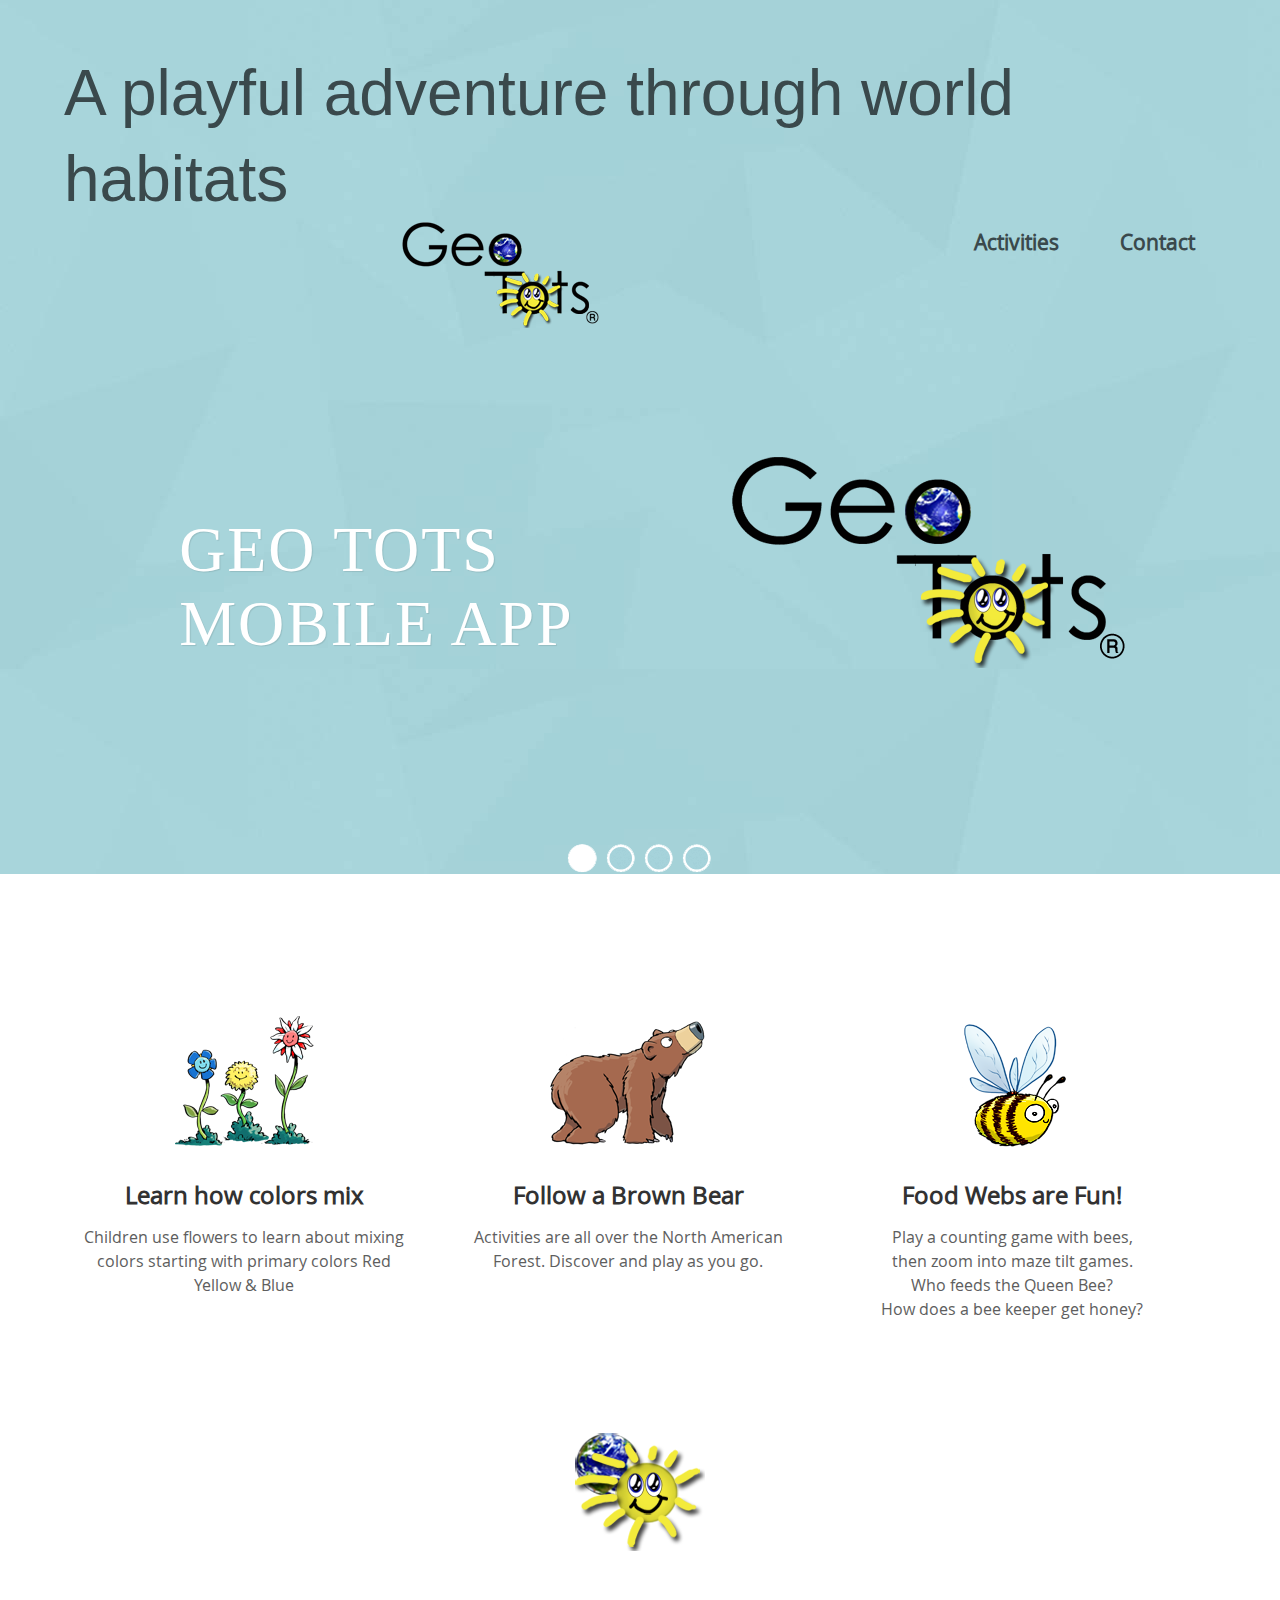
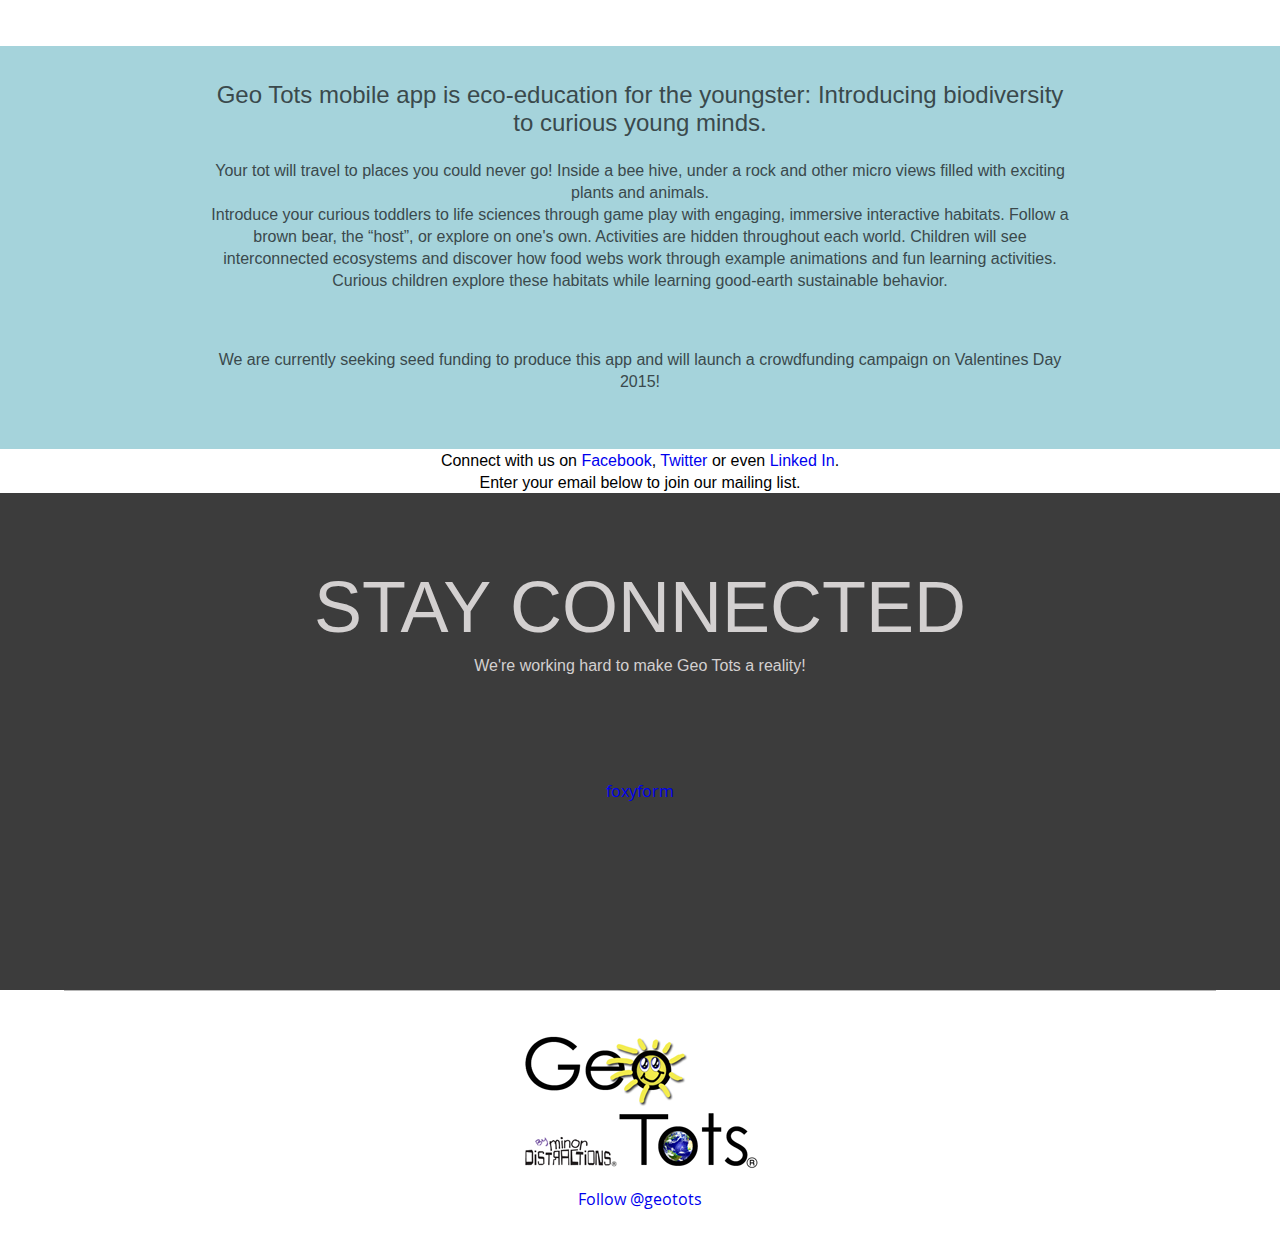
==== commit f8c40ffa: "3" ====
--- a/index.html
+++ b/index.html
@@ -159,15 +159,8 @@
 			      <p>
 			        <!---End-top-grids---->
 			        <a href="#home" class="scroll"><img src="images/BUG-130x.png" alt="GeoTots" width="130" height="118" /></a></p>
-			      <p class="gallery"><font size="5">Geo Tots mobile app is eco-education for the youngster: Introducing biodiversity to curious young minds.</font><br>
-			        <br>
-			        Your tot will travel to places you could never go! Inside a bee hive, under a rock and other micro views filled with exciting plants and animals.<br />
-  Introduce your curious toddlers to life sciences through game play with engaging, immersive interactive habitats.  Follow a brown bear, the &ldquo;host&rdquo;, or explore on one's own.  Activities are hidden throughout each world. Children will see interconnected ecosystems and discover how food webs work through example animations and fun learning activities. Curious children explore these habitats while learning good-earth sustainable behavior.</p>
-			      <p>&nbsp;</p>
-			      <p class="gallery">We are currently seeking seed funding to produce this app and will launch a crowdfunding campaign on Valentines Day 2015!</p>
-			      <p class="gallery">Connect with us on <a href="https://www.facebook.com/geotots" target="_blank">Facebook</a>, <a href="https://twitter.com/geotots" target="_blank">Twitter</a> or even <a href="https://www.linkedin.com/company/minor-distractions-llc" target="_blank">Linked In</a>.<br>
-			        Enter your email below to join our mailing list.</p>
-			    </div>
+			      <p class="gallery">&nbsp;</p>
+		        </div>
 		  </div>
             
              
@@ -209,8 +202,24 @@
       <!-- Do not change the code! -->
 </h1>
    
-   <p>&nbsp;</p>
-    <!-- end #mainContent --></div>
+    <table width="100%" border="0" cellpadding="5" cellspacing="0" bgcolor="A5D3DB">
+      <caption>&nbsp;
+      </caption>
+      <tr>
+        <th width="16%" scope="col">&nbsp;</th>
+        <th width="68%" scope="col"><p class="gallery"><font color="#3A494C" size="5" face="Arial, Helvetica, sans-serif">Geo Tots mobile app is eco-education for the youngster: Introducing biodiversity to curious young minds.</font><font color="#3A494C" face="Arial, Helvetica, sans-serif"><br>
+            <br>
+          Your tot will travel to places you could never go! Inside a bee hive, under a rock and other micro views filled with exciting plants and animals.<br />
+          Introduce your curious toddlers to life sciences through game play with engaging, immersive interactive habitats.  Follow a brown bear, the &ldquo;host&rdquo;, or explore on one's own.  Activities are hidden throughout each world. Children will see interconnected ecosystems and discover how food webs work through example animations and fun learning activities. Curious children explore these habitats while learning good-earth sustainable behavior.</font> </p>
+          <p>&nbsp;</p>
+        <p class="gallery"><font color="#3A494C" face="Arial, Helvetica, sans-serif">We are currently seeking seed funding to produce this app and will launch a crowdfunding campaign on Valentines Day 2015!</font></p>
+        <p class="gallery">&nbsp;</p></th>
+        <th width="16%" scope="col">&nbsp;</th>
+      </tr>
+    </table>
+    <p align="center"><span class="gallery"><font face="Arial, Helvetica, sans-serif">Connect with us on <a href="https://www.facebook.com/geotots" target="_blank">Facebook</a>, <a href="https://twitter.com/geotots" target="_blank">Twitter</a> or even <a href="https://www.linkedin.com/company/minor-distractions-llc" target="_blank">Linked In</a>.<br>
+Enter your email below to join our mailing list.</font></span></p>
+  <!-- end #mainContent --></div>
 <!-- end #container --></div>
             
             
@@ -218,8 +227,8 @@
 			<div class="contact" id="contact">
 				<div class="wrap">
 				<div class="contact-head">
-					<h3>Stay Connected</h3>
-					<p>We're working hard to make Geo Tots a reality!</p>	
+					<h3><font face="Arial, Helvetica, sans-serif">Stay Connected</font></h3>
+					<p><font face="Arial, Helvetica, sans-serif">We're working hard to make Geo Tots a reality!</font></p>	
 				</div>
 				<div class="contatct-form">
 				  <p>&nbsp;</p>
@@ -263,15 +272,15 @@
                   </div>
       <div class="footer-right">
 						<p><a href="http://w3layouts.com/"></a></p>
-					<script type="text/javascript">
+		<script type="text/javascript">
 						$(document).ready(function() {
 							$().UItoTop({ easingType: 'easeOutQuart' });
 						});
 					</script>
 					<!----move-top-path---->
-					<script type="text/javascript" src="js/move-top.js"></script>
-					<script type="text/javascript" src="js/easing.js"></script>
-					<script type="text/javascript">
+		<script type="text/javascript" src="js/move-top.js"></script>
+		<script type="text/javascript" src="js/easing.js"></script>
+		<script type="text/javascript">
 						jQuery(document).ready(function($) {
 							$(".scroll").click(function(event){		
 								event.preventDefault();
@@ -280,11 +289,9 @@
 						});
 					</script>
 					<!----move-top-path---->
-			    <a href="#" id="toTop" style="display: block;"><span id="toTopHover" style="opacity: 1;"></span></a>
-
-				  </div>
+			    <a href="#" id="toTop" style="display: block;"><span id="toTopHover" style="opacity: 1;"></span></a>				  </div>
 					<div class="clear">
-			  copyright 2015 Minor Distractions</div>
+			          <font face="Arial, Helvetica, sans-serif">copyright 2015 Minor Distractions</font></div>
 		  </div>
 		</div>
 		<!----//End-footer---->
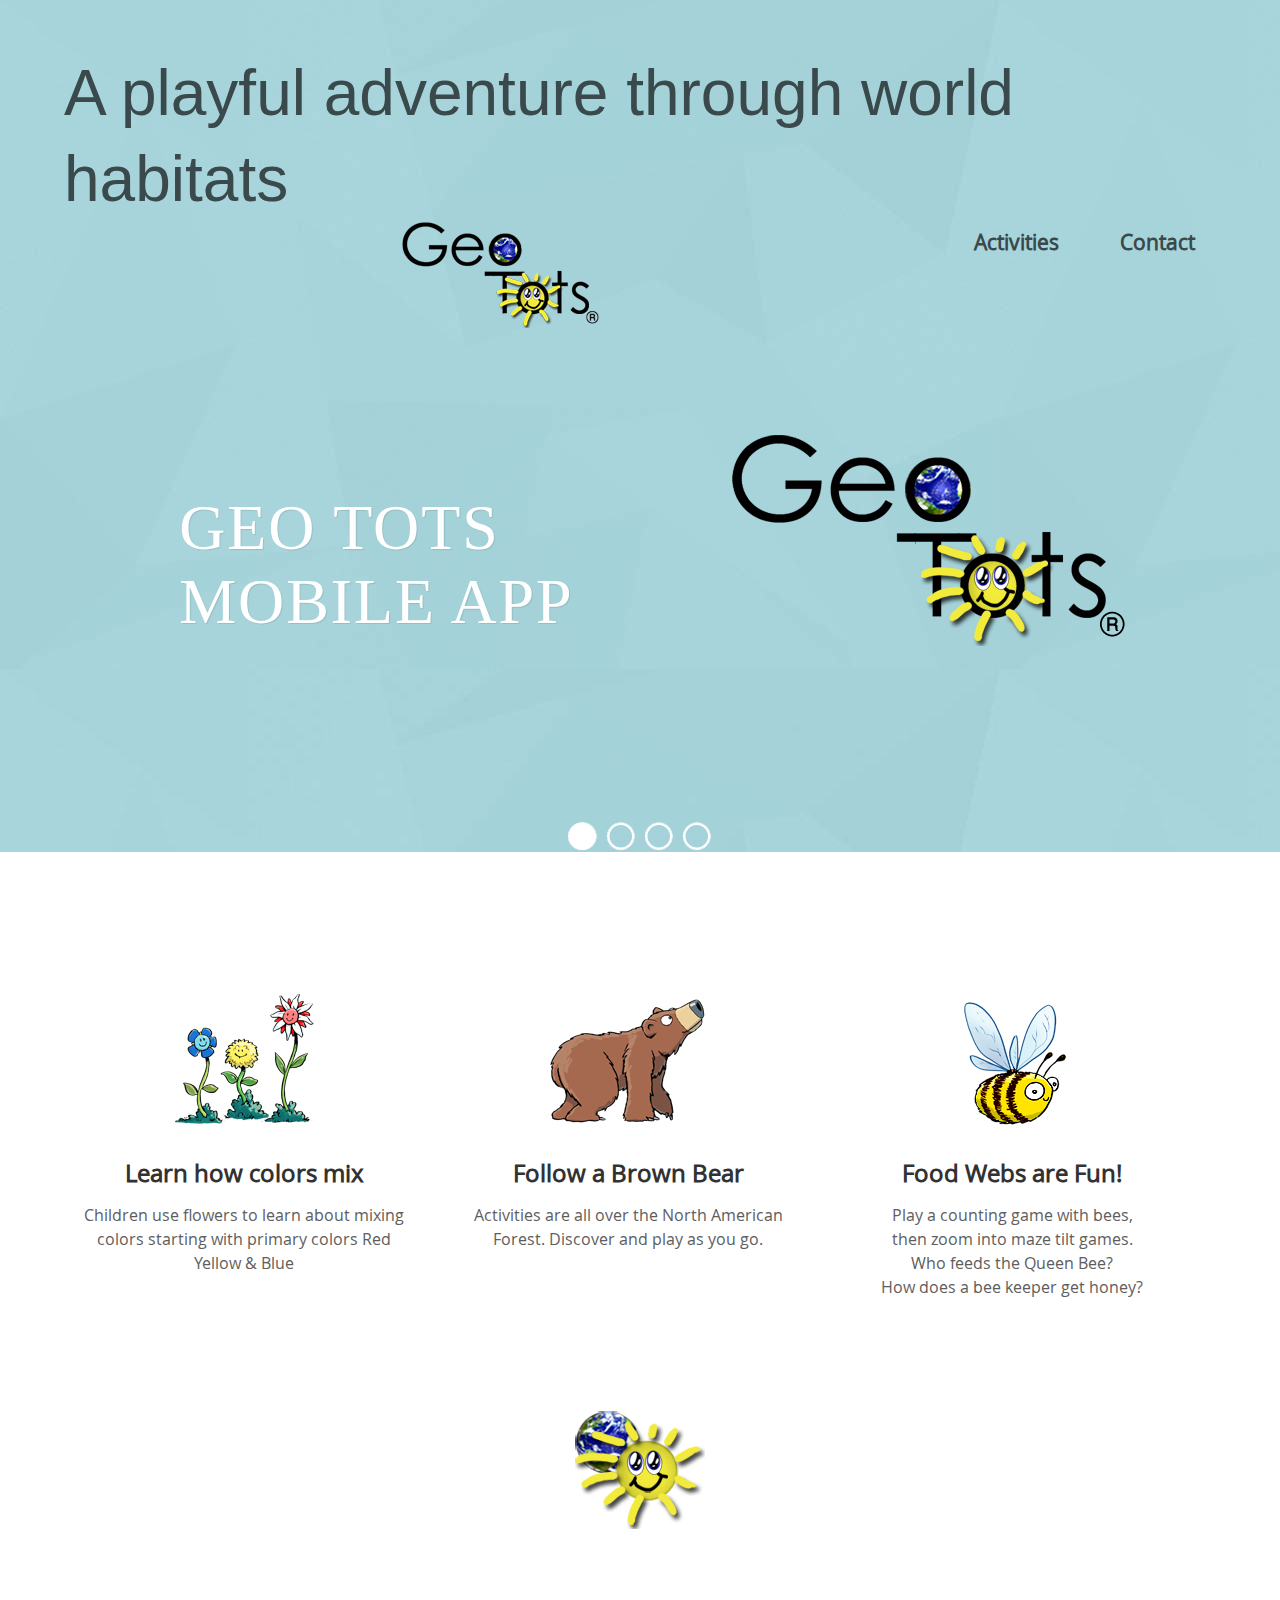
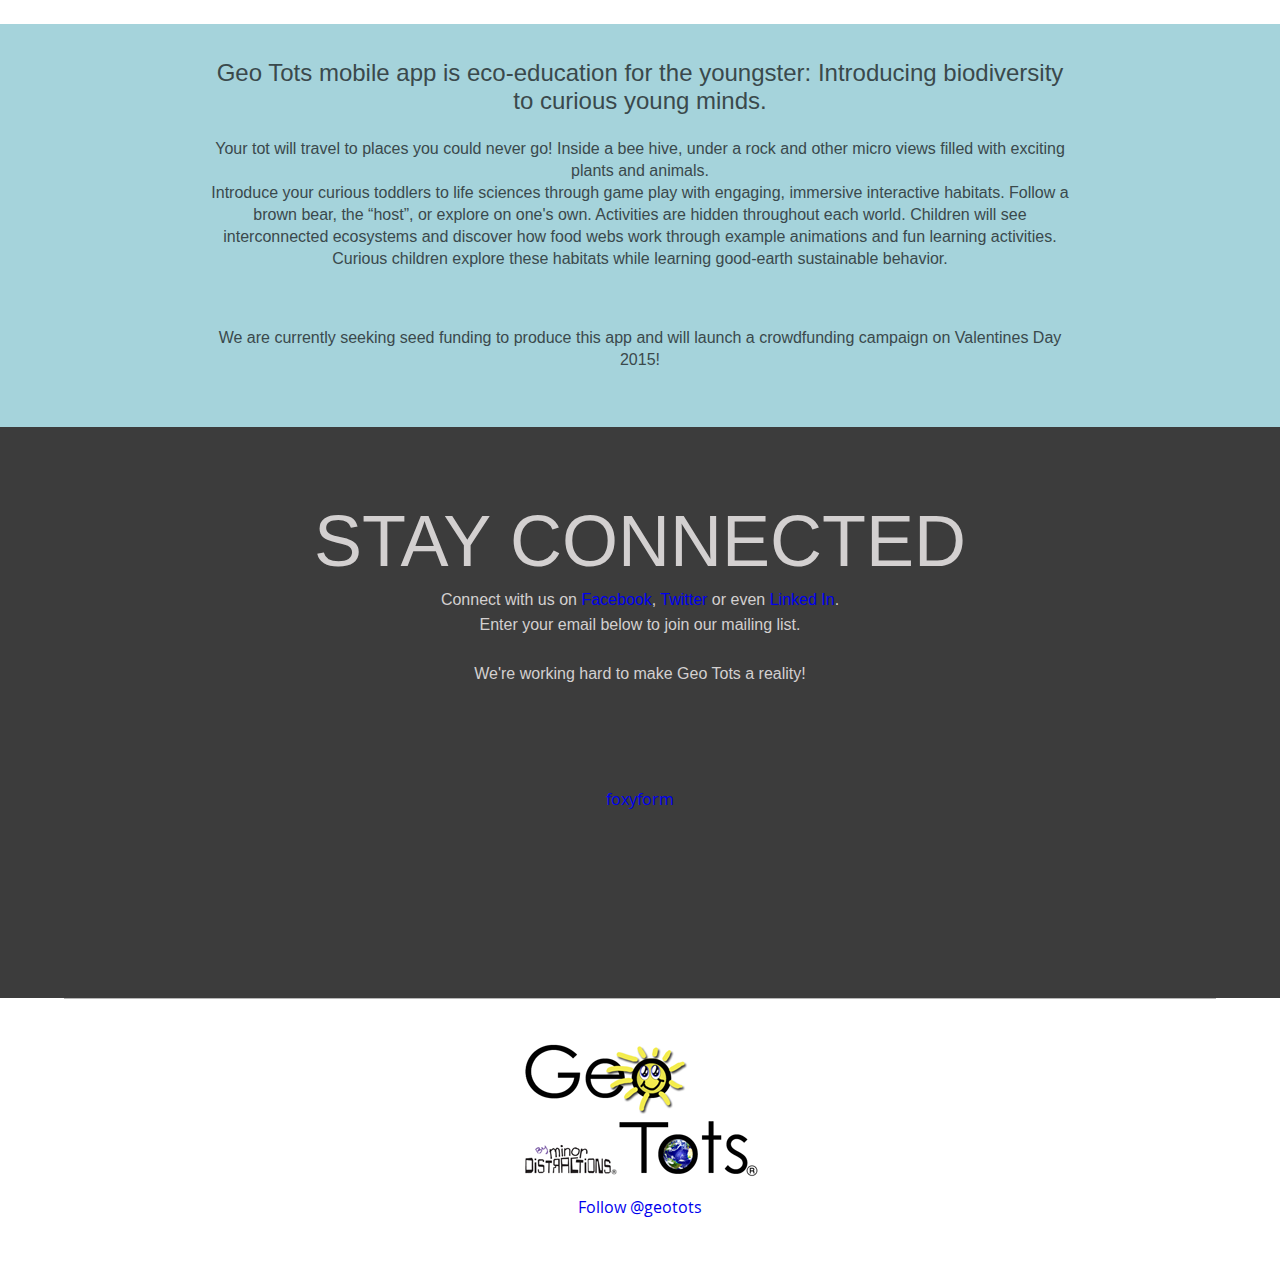
==== commit 5a1c3313: "4" ====
--- a/index.html
+++ b/index.html
@@ -17,7 +17,19 @@
 		<script src="js/modernizr.custom.28468.js"></script>
 		<link rel="stylesheet" type="text/css" href="css/simptip-mini.css" media="screen,projection" />
 		<script type="text/javascript" src="https://ajax.googleapis.com/ajax/libs/jquery/1.9.1/jquery.min.js"></script>
+        
+           <!---Facebook plug in top----->
+    <div id="fb-root"></div>
+<script>(function(d, s, id) {
+  var js, fjs = d.getElementsByTagName(s)[0];
+  if (d.getElementById(id)) return;
+  js = d.createElement(s); js.id = id;
+  js.src = "//connect.facebook.net/en_US/sdk.js#xfbml=1&version=v2.0";
+  fjs.parentNode.insertBefore(js, fjs);
+}(document, 'script', 'facebook-jssdk'));</script>
+
 	</head>
+    
     		
 	<body class="oneColElsCtr">
    
@@ -33,26 +45,17 @@
 				  <li><a href="#contact" class="scroll">Contact</a></li>
 					<div class="clear">
                     
+                     <!----FACEBOOK----> <p>
+</p><div align="right" class="fb-like" data-href="https://www.facebook.com/geotots" data-width="300" data-layout="standard" data-action="like" data-show-faces="true" data-share="true"></div>
+<p></p><br /> 
+                    
                   </div>
 						</ul>
 				  </div>
 					
                      <div align="center"><img src="images/GeoTots-logo-200x.png" alt="Geo Tots" width="200" height="108" hspace="5" vspace="5" />
                      
-                      <!---Facebook plug in top----->
-    <div id="fb-root"></div>
-<script>(function(d, s, id) {
-  var js, fjs = d.getElementsByTagName(s)[0];
-  if (d.getElementById(id)) return;
-  js = d.createElement(s); js.id = id;
-  js.src = "//connect.facebook.net/en_US/sdk.js#xfbml=1&version=v2.0";
-  fjs.parentNode.insertBefore(js, fjs);
-}(document, 'script', 'facebook-jssdk'));</script>
-                      
-                      
-                       <!----FACEBOOK----> <p>
-</p><div align="right" class="fb-like" data-href="https://www.facebook.com/geotots" data-width="300" data-layout="standard" data-action="like" data-show-faces="true" data-share="true"></div>
-<p></p><br /> 
+                 
 
 			         </div>
 				  <div class="clear"> </div>
@@ -217,9 +220,8 @@
         <th width="16%" scope="col">&nbsp;</th>
       </tr>
     </table>
-    <p align="center"><span class="gallery"><font face="Arial, Helvetica, sans-serif">Connect with us on <a href="https://www.facebook.com/geotots" target="_blank">Facebook</a>, <a href="https://twitter.com/geotots" target="_blank">Twitter</a> or even <a href="https://www.linkedin.com/company/minor-distractions-llc" target="_blank">Linked In</a>.<br>
-Enter your email below to join our mailing list.</font></span></p>
-  <!-- end #mainContent --></div>
+    <!-- end #mainContent -->
+  </div>
 <!-- end #container --></div>
             
             
@@ -228,6 +230,9 @@
 				<div class="wrap">
 				<div class="contact-head">
 					<h3><font face="Arial, Helvetica, sans-serif">Stay Connected</font></h3>
+					<p><font face="Arial, Helvetica, sans-serif">Connect with us on <a href="https://www.facebook.com/geotots" target="_blank">Facebook</a>, <a href="https://twitter.com/geotots" target="_blank">Twitter</a> or even <a href="https://www.linkedin.com/company/minor-distractions-llc" target="_blank">Linked In</a>.<br>
+Enter your email below to join our mailing list.</font></p>
+					<p>&nbsp;</p>
 					<p><font face="Arial, Helvetica, sans-serif">We're working hard to make Geo Tots a reality!</font></p>	
 				</div>
 				<div class="contatct-form">
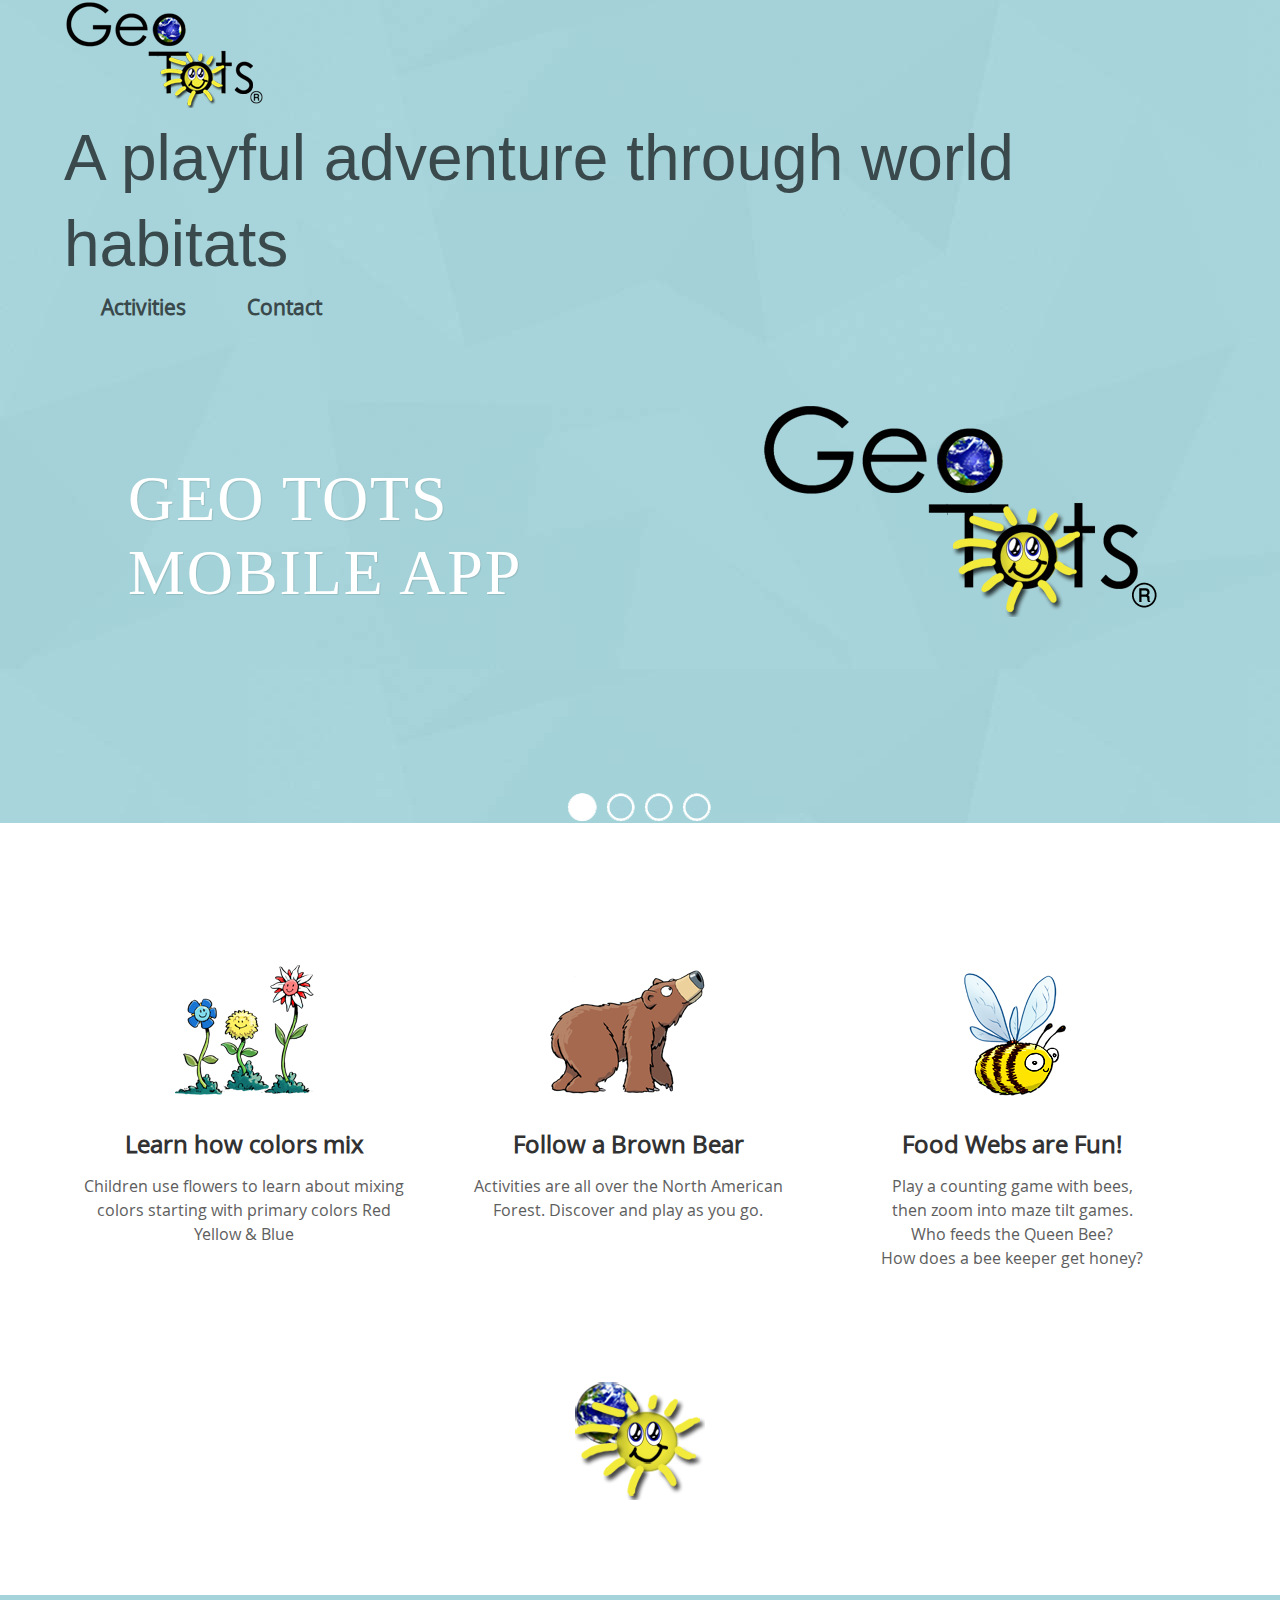
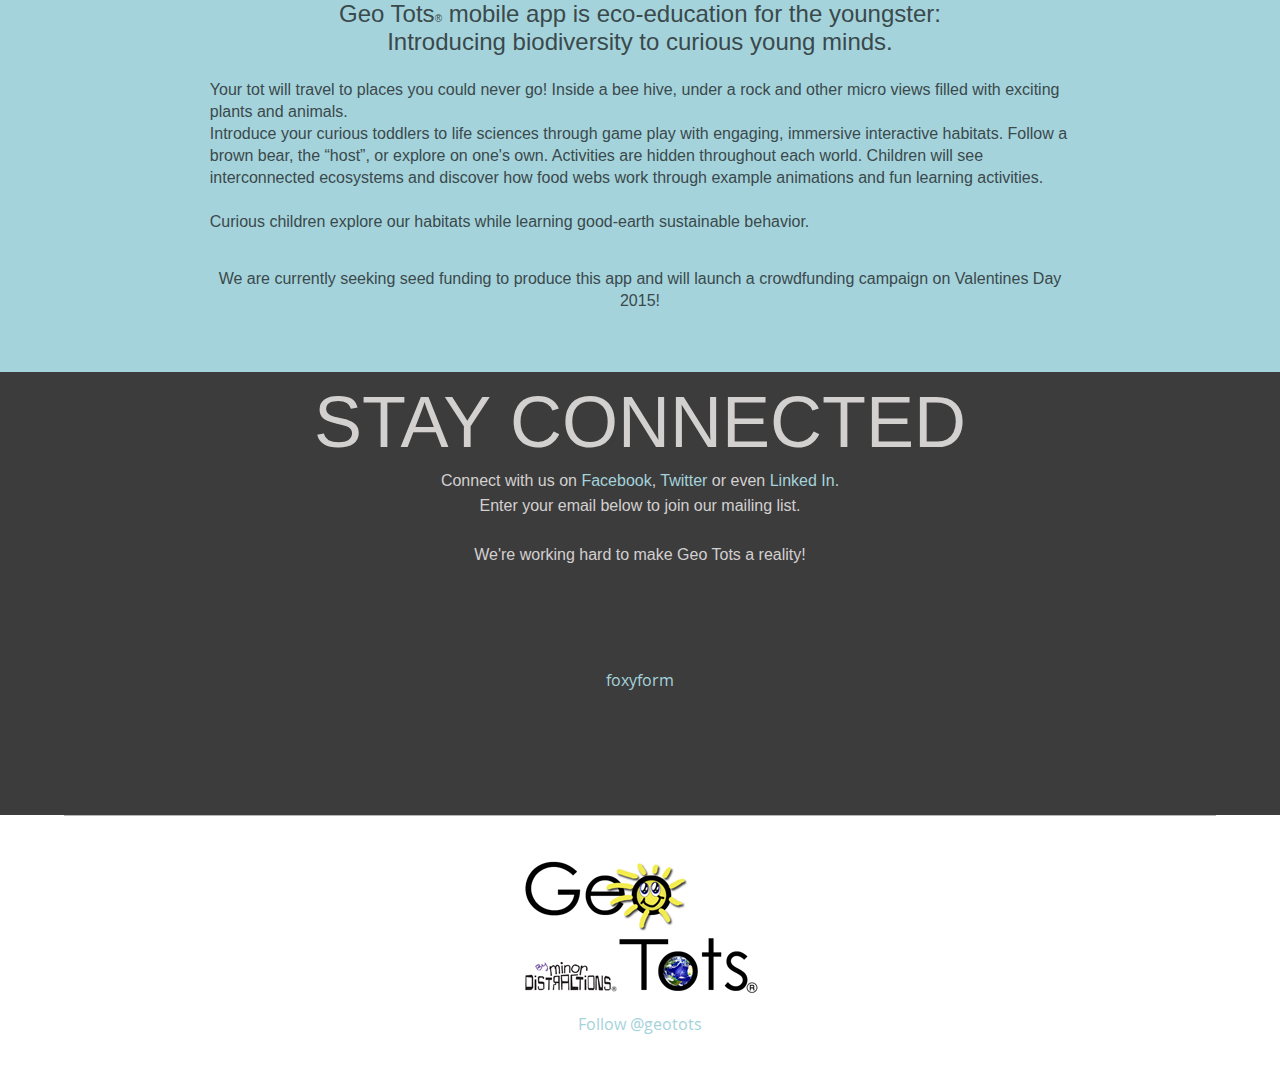
==== commit a233408c: "4" ====
--- a/index.html
+++ b/index.html
@@ -19,7 +19,7 @@
 		<script type="text/javascript" src="https://ajax.googleapis.com/ajax/libs/jquery/1.9.1/jquery.min.js"></script>
         
            <!---Facebook plug in top----->
-    <div id="fb-root"></div>
+<meta http-equiv="Content-Type" content="text/html; charset=ISO-8859-1"><div id="fb-root"></div>
 <script>(function(d, s, id) {
   var js, fjs = d.getElementsByTagName(s)[0];
   if (d.getElementById(id)) return;
@@ -31,7 +31,7 @@
 	</head>
     
     		
-	<body class="oneColElsCtr">
+	<body link="#A5D3DB" class="oneColElsCtr">
    
     
 		<!---start-wrap----->
@@ -39,28 +39,32 @@
 			<div class="header" id="home">
 				<div class="wrap">
 				<div class="top-header">
+                
+                </div>
+					
+                     <div align="left"><img src="images/GeoTots-logo-200x.png" alt="Geo Tots" width="200" height="108" hspace="0" vspace="0" />                     </div>
+                
+                
 					  <div class="logo"> <a href="index.html"> <font face="Arial, Helvetica, sans-serif">A playful adventure through world habitats</font></a></div>
 				  <div class="top-nav">
-			    <ul><li><a href="#services" class="scroll">Activities</a></li>
-				  <li><a href="#contact" class="scroll">Contact</a></li>
-					<div class="clear">
-                    
-                     <!----FACEBOOK----> <p>
-</p><div align="right" class="fb-like" data-href="https://www.facebook.com/geotots" data-width="300" data-layout="standard" data-action="like" data-show-faces="true" data-share="true"></div>
-<p></p><br /> 
-                    
+			    <ul><li>
+			      <div align="right"><a href="#services" class="scroll">Activities</a></div>
+			    </li>
+				  <li>
+				    <div align="right"><a href="#contact" class="scroll">Contact</a></div>
+				  </li>
+					<div>
+                        <!----FACEBOOK----> <p>
+</p><div class="fb-like" data-href="https://www.facebook.com/geotots" data-width="300" data-layout="standard" data-action="like" data-show-faces="true" data-share="true"></div>
+<p></p><br />
+    
                   </div>
-						</ul>
+					</ul>
 				  </div>
 					
-                     <div align="center"><img src="images/GeoTots-logo-200x.png" alt="Geo Tots" width="200" height="108" hspace="5" vspace="5" />
-                     
-                 
-
-			         </div>
-				  <div class="clear"> </div>
-				</div>
-			<!---End-header----->
+                     <div align="left"></div>
+                     </div>
+				<!---End-header----->
             <!---Google Analytics----->
             <script>
   (function(i,s,o,g,r,a,m){i['GoogleAnalyticsObject']=r;i[r]=i[r]||function(){
@@ -113,7 +117,7 @@
 					  </div>
 					  <div>
 					  </div>
-					</div>
+				  </div>
 					<script src="http://ajax.googleapis.com/ajax/libs/jquery/1.7.1/jquery.min.js"></script>
 					<script src="js/jquery.cslider.js"></script>
 					<script>
@@ -128,10 +132,10 @@
 		<!----start-content-slider---->
 			</div>
 		</div>
-		<!---End-header----->
+<!---End-header----->
 		<!---start-content---->
 		<div class="content">
-			<div class="wrap">
+	<div class="wrap">
 			<!---start-top-grids---->
             
             <div align="center">
@@ -157,8 +161,8 @@
 				  <div class="clear"> </div>
                   
               </div>
-			  </div>
-			    <div align="center">
+	  </div>
+<div align="center">
 			      <p>
 			        <!---End-top-grids---->
 			        <a href="#home" class="scroll"><img src="images/BUG-130x.png" alt="GeoTots" width="130" height="118" /></a></p>
@@ -210,13 +214,19 @@
       </caption>
       <tr>
         <th width="16%" scope="col">&nbsp;</th>
-        <th width="68%" scope="col"><p class="gallery"><font color="#3A494C" size="5" face="Arial, Helvetica, sans-serif">Geo Tots mobile app is eco-education for the youngster: Introducing biodiversity to curious young minds.</font><font color="#3A494C" face="Arial, Helvetica, sans-serif"><br>
-            <br>
-          Your tot will travel to places you could never go! Inside a bee hive, under a rock and other micro views filled with exciting plants and animals.<br />
-          Introduce your curious toddlers to life sciences through game play with engaging, immersive interactive habitats.  Follow a brown bear, the &ldquo;host&rdquo;, or explore on one's own.  Activities are hidden throughout each world. Children will see interconnected ecosystems and discover how food webs work through example animations and fun learning activities. Curious children explore these habitats while learning good-earth sustainable behavior.</font> </p>
-          <p>&nbsp;</p>
-        <p class="gallery"><font color="#3A494C" face="Arial, Helvetica, sans-serif">We are currently seeking seed funding to produce this app and will launch a crowdfunding campaign on Valentines Day 2015!</font></p>
-        <p class="gallery">&nbsp;</p></th>
+        <th width="68%" scope="col"><div align="center">
+          <p><font color="#3A494C" size="5" face="Arial, Helvetica, sans-serif">Geo Tots<font size="1">&reg;</font> mobile app is eco-education for the youngster: <br>
+            Introducing biodiversity to curious young minds.</font><font color="#3A494C" face="Arial, Helvetica, sans-serif"><br>
+            </font></p>
+          <p align="left"><font color="#3A494C" face="Arial, Helvetica, sans-serif"><br>
+            Your tot will travel to places you could never go! Inside a bee hive, under a rock and other micro views filled with exciting plants and animals.<br />
+            <strong>Introduce your curious toddlers to life sciences through game play</strong> with engaging, immersive interactive habitats.  Follow a brown bear, the &ldquo;host&rdquo;, or explore on one's own.  Activities are hidden throughout each world. Children will see <strong>interconnected ecosystems</strong> and <strong>discover</strong> how <strong>food webs</strong> work through example animations and fun learning activities. </font></p>
+          <p align="left">&nbsp;</p>
+          <p align="left"><font color="#3A494C" face="Arial, Helvetica, sans-serif">Curious children explore our habitats while learning good-earth sustainable behavior.</font>          </p>
+          </p>
+        </div>
+          <p align="center" class="gallery"><font color="#3A494C" face="Arial, Helvetica, sans-serif">We are currently seeking seed funding to produce this app and will launch a crowdfunding campaign on Valentines Day 2015!</font></p>
+        <p align="right" class="gallery">&nbsp;</th>
         <th width="16%" scope="col">&nbsp;</th>
       </tr>
     </table>
@@ -301,6 +311,6 @@
 		</div>
 		<!----//End-footer---->
 		<!---End-wrap----->
-	</div></body>
+</div></body>
 </html>
 
--- a/css/style.css
+++ b/css/style.css
@@ -1,5 +1,12 @@
 /* reset */
-html,body,div,span,applet,object,iframe,h1,h2,h3,h4,h5,h6,p,blockquote,pre,a,abbr,acronym,address,big,cite,code,del,dfn,em,img,ins,kbd,q,s,samp,small,strike,strong,sub,sup,tt,var,b,u,i,dl,dt,dd,ol,nav ul,nav li,fieldset,form,label,legend,table,caption,tbody,tfoot,thead,tr,th,td,article,aside,canvas,details,embed,figure,figcaption,footer,header,hgroup,menu,nav,output,ruby,section,summary,time,mark,audio,video{margin:0;padding:0;border:0;font-size:100%;font:inherit;vertical-align:baseline;}
+html,body,div,span,applet,object,iframe,h1,h2,h3,h4,h5,h6,p,blockquote,pre,a,abbr,acronym,address,big,cite,code,del,dfn,em,img,ins,kbd,q,s,samp,small,strike,strong,sub,sup,tt,var,b,u,i,dl,dt,dd,ol,nav ul,nav li,fieldset,form,label,legend,table,caption,tbody,tfoot,thead,tr,th,td,article,aside,canvas,details,embed,figure,figcaption,footer,header,hgroup,menu,nav,output,ruby,section,summary,time,mark,audio,video{
+	margin:0;
+	padding:20;
+	border:0;
+	font-size:100%;
+	font:inherit;
+	vertical-align:baseline;
+}
 article, aside, details, figcaption, figure,footer, header, hgroup, menu, nav, section {display: block;}
 ol,ul{list-style:none;margin:0px;padding:0px;}
 blockquote,q{quotes:none;}
@@ -70,14 +77,14 @@
 	text-transform: none;
 }
 .top-header {
-	padding: 3em 0;
+	padding: 0em 0;
 }
 .header{
 	background: url(../images/header-bg.jpg);
 	min-height: 650px;
 }
 .top-nav{
-	float:right;
+	float:none;
 }
 .top-nav ul li{
 	display: inline-block;
@@ -97,7 +104,6 @@
 .top-nav li.active> a, .top-nav li> a:hover {
 	color: #A5D3DB;
 	background:#3A494C;
-	
 }
 .da-title h3{
 	width:50%;
@@ -591,7 +597,7 @@
 /*---start-contact----*/
 .contact{
 	background:#3C3C3C;
-	padding:4em 0;
+	padding:0;
 }
 .contact-head{
 	text-align:center;
@@ -819,7 +825,7 @@
 		margin-right: 3%;
 	}	
 	.top-nav ul li {
-		margin-left: 0em;
+		margin-left: 3em;
 	}
 	.top-nav ul li a {
 		font-size: 1.1em;
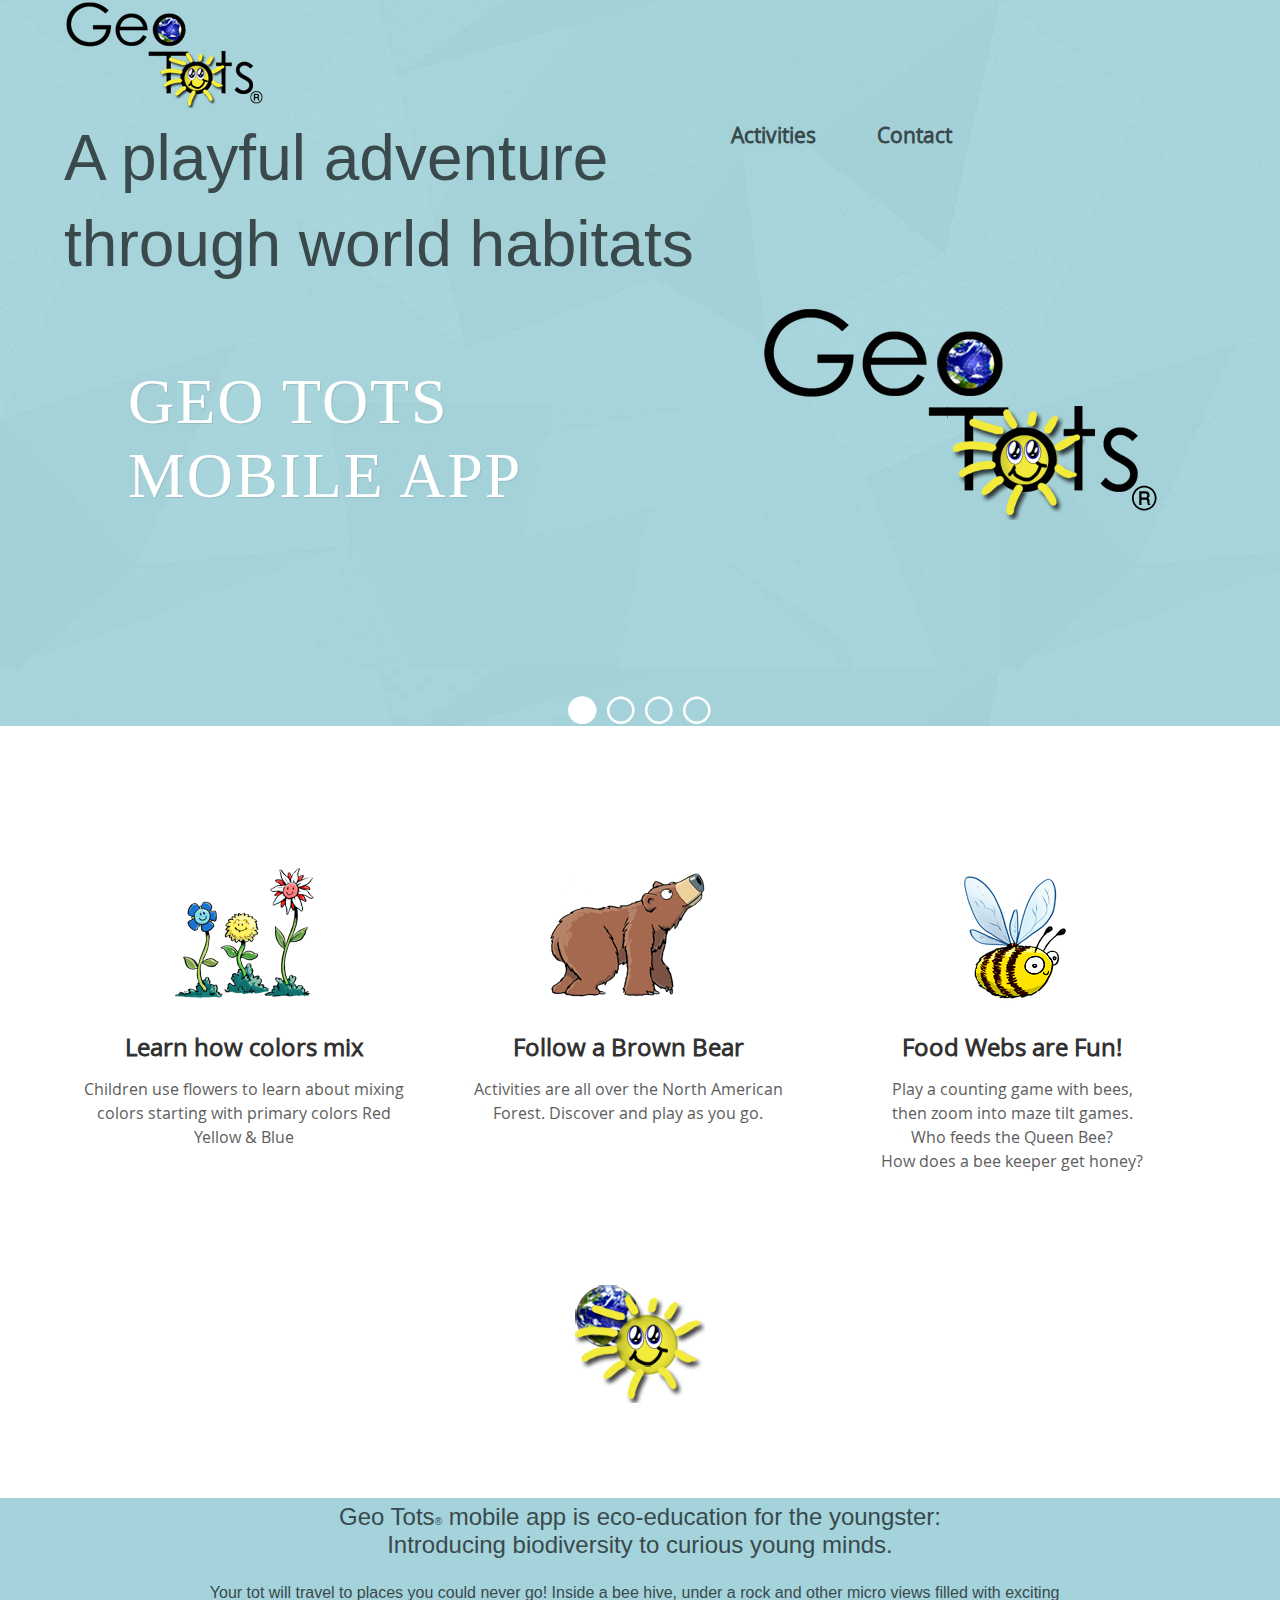
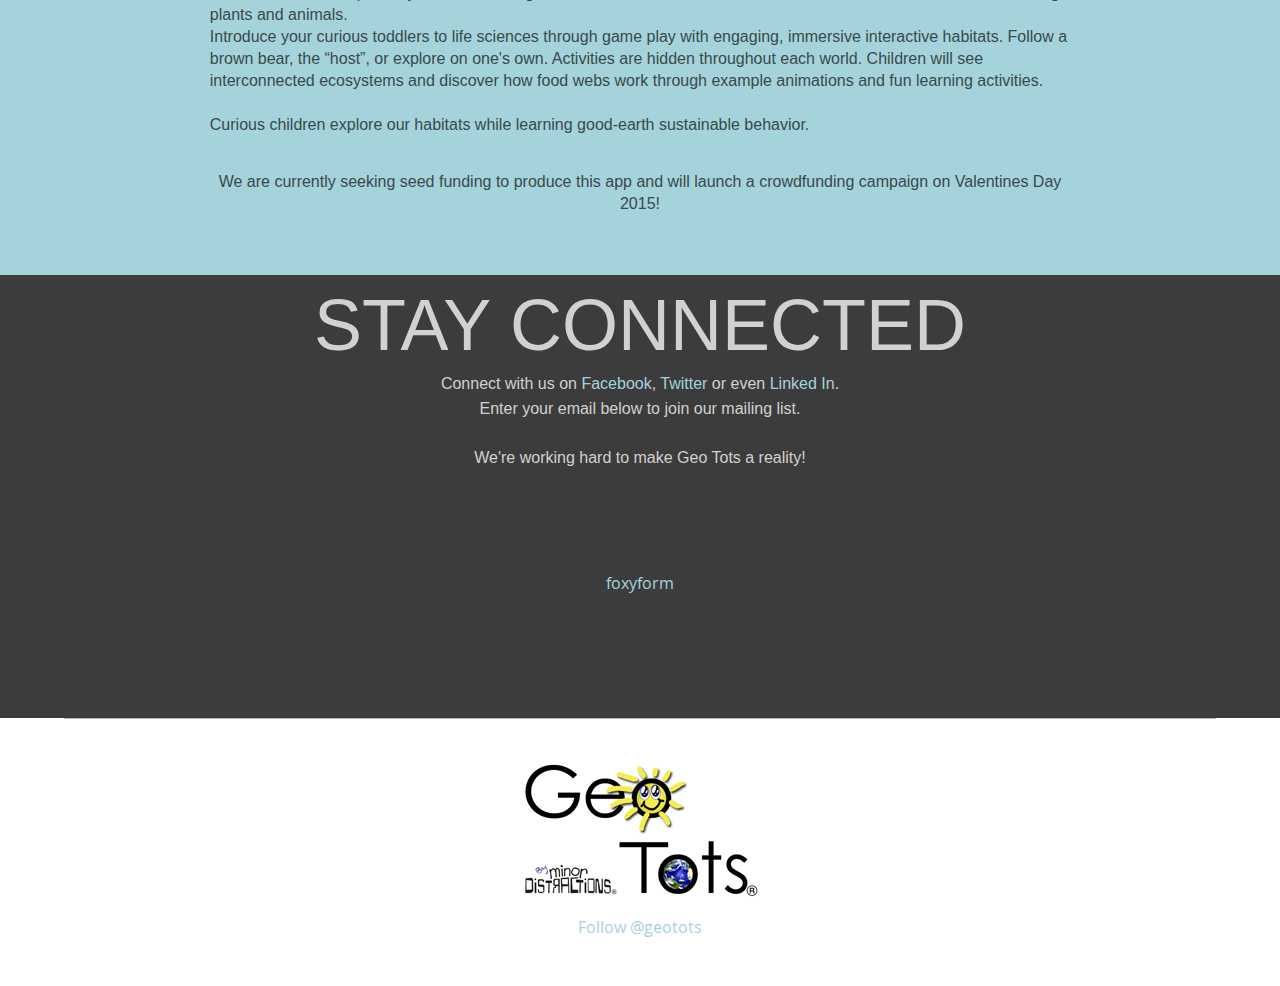
==== commit ef6ef72f: "6" ====
--- a/index.html
+++ b/index.html
@@ -38,15 +38,18 @@
 			<!---start-header----->
 			<div class="header" id="home">
 				<div class="wrap">
-				<div class="top-header">
+				<div>
                 
                 </div>
 					
                      <div align="left"><img src="images/GeoTots-logo-200x.png" alt="Geo Tots" width="200" height="108" hspace="0" vspace="0" />                     </div>
                 
                 
-					  <div class="logo"> <a href="index.html"> <font face="Arial, Helvetica, sans-serif">A playful adventure through world habitats</font></a></div>
-				  <div class="top-nav">
+					  <div class="logo"> 
+					    <p><a href="index.html"> <font face="Arial, Helvetica, sans-serif">A playful adventure </font></a></p>
+					    <p><a href="index.html"><font face="Arial, Helvetica, sans-serif">through world habitats</font></a></p>
+					  </div>
+				      <div class="top-nav">
 			    <ul><li>
 			      <div align="right"><a href="#services" class="scroll">Activities</a></div>
 			    </li>
--- a/css/style.css
+++ b/css/style.css
@@ -1,7 +1,7 @@
 /* reset */
 html,body,div,span,applet,object,iframe,h1,h2,h3,h4,h5,h6,p,blockquote,pre,a,abbr,acronym,address,big,cite,code,del,dfn,em,img,ins,kbd,q,s,samp,small,strike,strong,sub,sup,tt,var,b,u,i,dl,dt,dd,ol,nav ul,nav li,fieldset,form,label,legend,table,caption,tbody,tfoot,thead,tr,th,td,article,aside,canvas,details,embed,figure,figcaption,footer,header,hgroup,menu,nav,output,ruby,section,summary,time,mark,audio,video{
 	margin:0;
-	padding:20;
+	padding:150;
 	border:0;
 	font-size:100%;
 	font:inherit;
@@ -77,7 +77,7 @@
 	text-transform: none;
 }
 .top-header {
-	padding: 0em 0;
+	padding: 3em 0;
 }
 .header{
 	background: url(../images/header-bg.jpg);
@@ -825,7 +825,7 @@
 		margin-right: 3%;
 	}	
 	.top-nav ul li {
-		margin-left: 3em;
+		margin-left: 0em;
 	}
 	.top-nav ul li a {
 		font-size: 1.1em;
@@ -1247,12 +1247,12 @@
 		text-align:center;
 	}
 	.top-header {
-		padding: 1.5em 0 0 0;
+		padding: 0em 0 0 0;
 	}
 	.top-nav {
 		float: none;
 		text-align:center;
-		margin-top:1em;
+		margin-top:.25em;
 	}
 	.morebtn {
 		width: 50%;
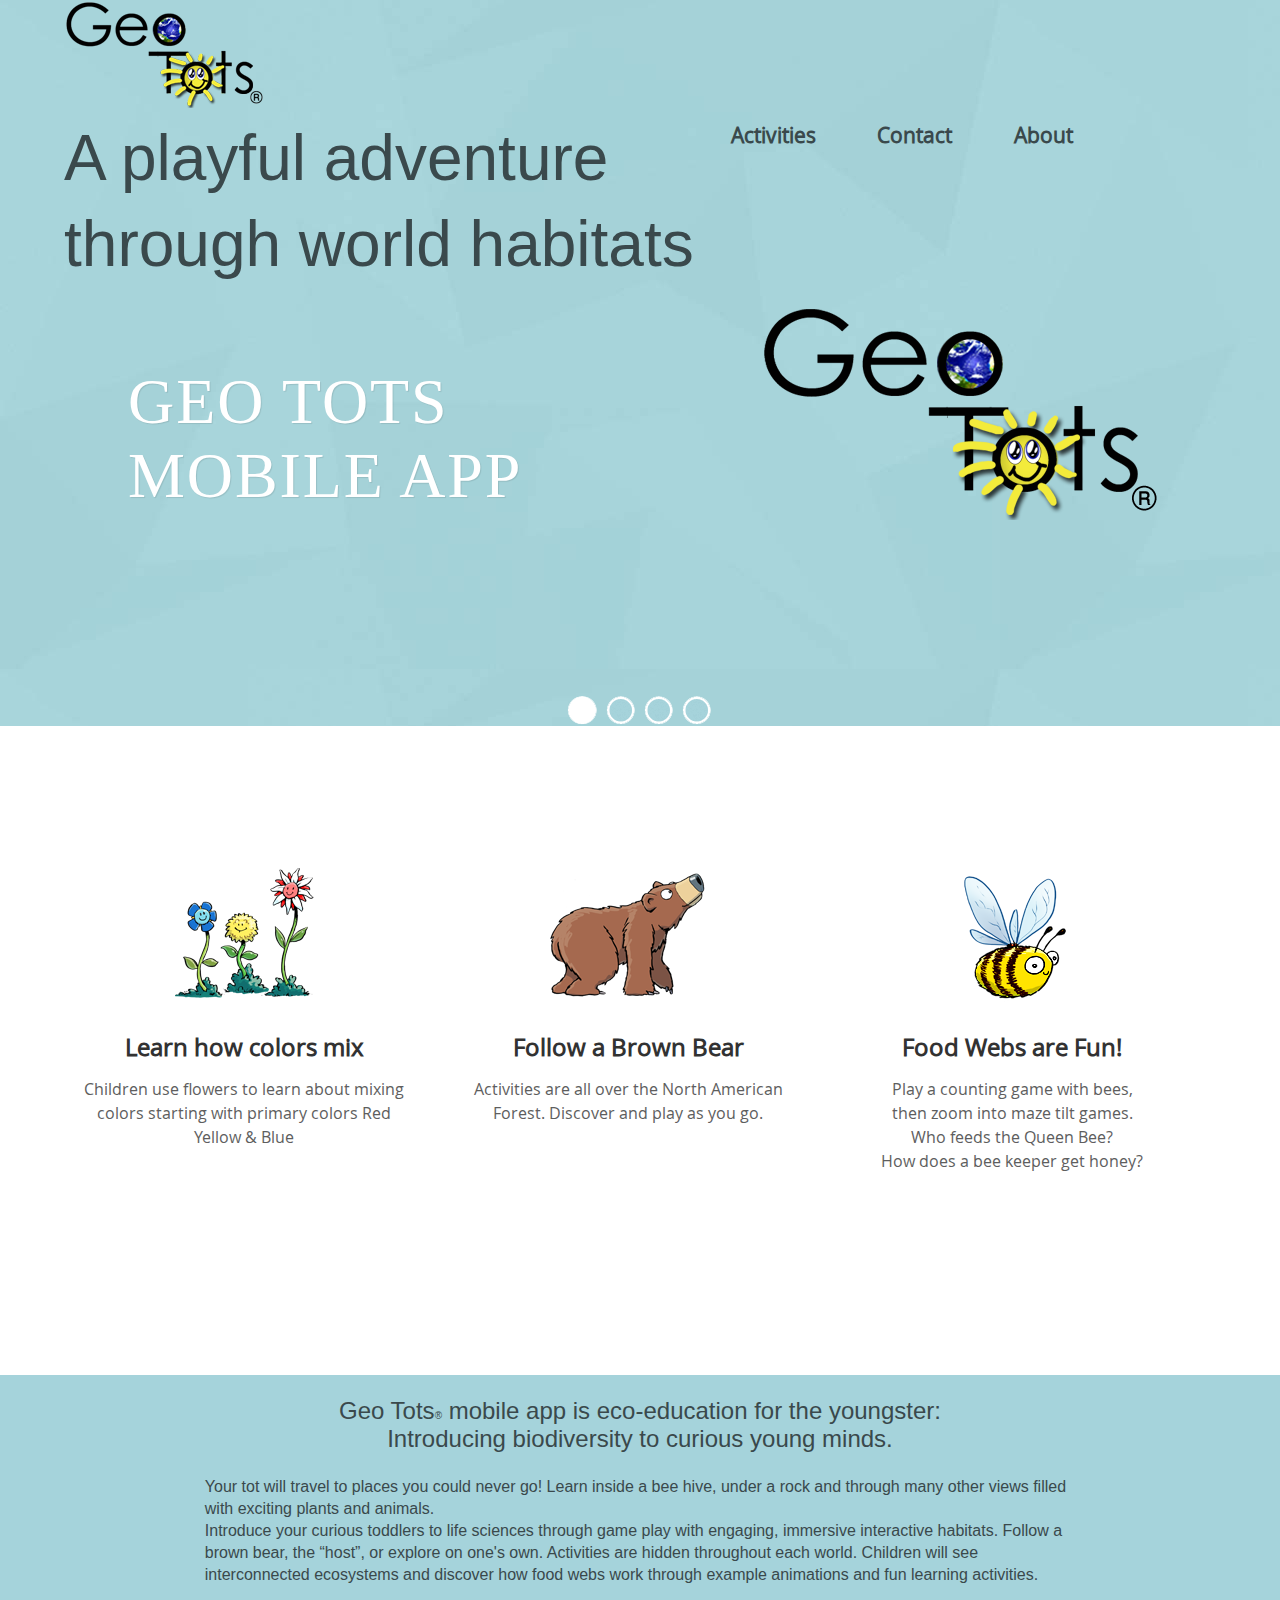
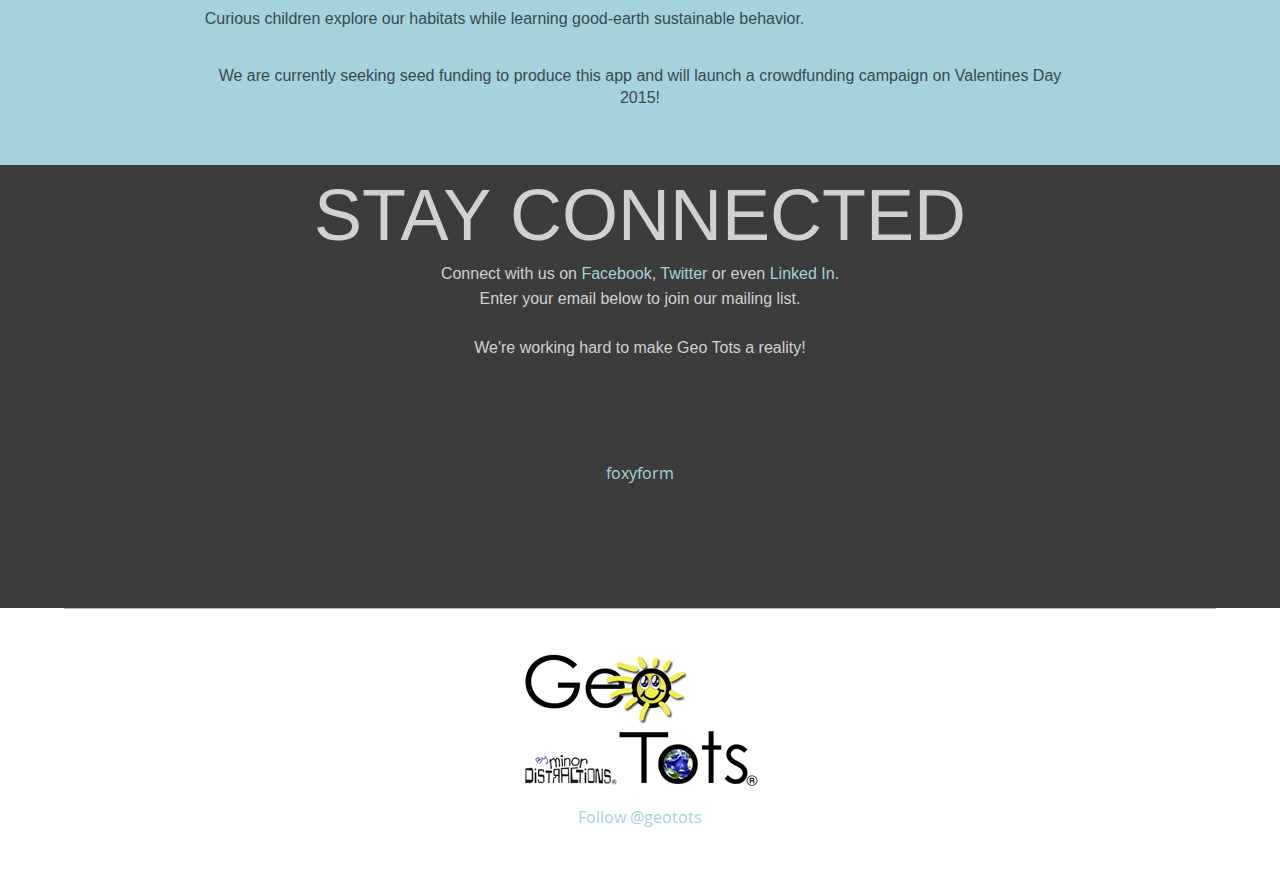
==== commit 339794d5: "6" ====
--- a/index.html
+++ b/index.html
@@ -19,7 +19,7 @@
 		<script type="text/javascript" src="https://ajax.googleapis.com/ajax/libs/jquery/1.9.1/jquery.min.js"></script>
         
            <!---Facebook plug in top----->
-<meta http-equiv="Content-Type" content="text/html; charset=ISO-8859-1"><div id="fb-root"></div>
+<meta http-equiv="Content-Type" content="text/html; charset=ISO-8859-1" /></head><div id="fb-root"></div>
 <script>(function(d, s, id) {
   var js, fjs = d.getElementsByTagName(s)[0];
   if (d.getElementById(id)) return;
@@ -28,7 +28,7 @@
   fjs.parentNode.insertBefore(js, fjs);
 }(document, 'script', 'facebook-jssdk'));</script>
 
-	</head>
+	
     
     		
 	<body link="#A5D3DB" class="oneColElsCtr">
@@ -55,6 +55,9 @@
 			    </li>
 				  <li>
 				    <div align="right"><a href="#contact" class="scroll">Contact</a></div>
+				  </li>
+                  <li>
+				    <div align="right"><a href="#about" class="scroll">About</a></div>
 				  </li>
 					<div>
                         <!----FACEBOOK----> <p>
@@ -134,7 +137,7 @@
 					</script>
 		<!----start-content-slider---->
 			</div>
-		</div>
+		
 <!---End-header----->
 		<!---start-content---->
 		<div class="content">
@@ -161,15 +164,15 @@
 	            Who feeds the Queen Bee? <br />
 	            How does a bee keeper get honey?</p>
 			    </div>
-				  <div class="clear"> </div>
+				  <div class="clear"><a href="#home" class="scroll"><img src="images/BUG-130x.png" alt="GeoTots" width="130" height="118" /></a> </div>
                   
               </div>
 	  </div>
 <div align="center">
 			      <p>
 			        <!---End-top-grids---->
-			        <a href="#home" class="scroll"><img src="images/BUG-130x.png" alt="GeoTots" width="130" height="118" /></a></p>
-			      <p class="gallery">&nbsp;</p>
+			      </p>
+      <p class="gallery">&nbsp;</p>
 		        </div>
 		  </div>
             
@@ -218,18 +221,23 @@
       <tr>
         <th width="16%" scope="col">&nbsp;</th>
         <th width="68%" scope="col"><div align="center">
-          <p><font color="#3A494C" size="5" face="Arial, Helvetica, sans-serif">Geo Tots<font size="1">&reg;</font> mobile app is eco-education for the youngster: <br>
-            Introducing biodiversity to curious young minds.</font><font color="#3A494C" face="Arial, Helvetica, sans-serif"><br>
+          <p>&nbsp;</p>
+          
+          <div class="about" id="about"></div>
+          
+          
+          <p><font color="#3A494C" size="5" face="Arial, Helvetica, sans-serif">Geo Tots<font size="1">&reg;</font> mobile app is eco-education for the youngster: <br />
+            Introducing biodiversity to curious young minds.</font><font color="#3A494C" face="Arial, Helvetica, sans-serif"><br />
             </font></p>
-          <p align="left"><font color="#3A494C" face="Arial, Helvetica, sans-serif"><br>
-            Your tot will travel to places you could never go! Inside a bee hive, under a rock and other micro views filled with exciting plants and animals.<br />
-            <strong>Introduce your curious toddlers to life sciences through game play</strong> with engaging, immersive interactive habitats.  Follow a brown bear, the &ldquo;host&rdquo;, or explore on one's own.  Activities are hidden throughout each world. Children will see <strong>interconnected ecosystems</strong> and <strong>discover</strong> how <strong>food webs</strong> work through example animations and fun learning activities. </font></p>
+          <p align="left"><font color="#3A494C" face="Arial, Helvetica, sans-serif"><br />
+              Your tot will travel to places you could never go! Learn inside a bee hive, under a rock and through many other views filled with exciting plants and animals.<br />
+              Introduce your curious toddlers to life sciences through game play with engaging, immersive interactive habitats.  Follow a brown bear, the &ldquo;host&rdquo;, or explore on one's own.  Activities are hidden throughout each world. Children will see interconnected ecosystems and discover how food webs work through example animations and fun learning activities. </font></p>
           <p align="left">&nbsp;</p>
-          <p align="left"><font color="#3A494C" face="Arial, Helvetica, sans-serif">Curious children explore our habitats while learning good-earth sustainable behavior.</font>          </p>
-          </p>
+          <p align="left"><font color="#3A494C" face="Arial, Helvetica, sans-serif">Curious children explore our habitats while learning good-earth sustainable behavior.</font> </p>
+          <p></p>
         </div>
           <p align="center" class="gallery"><font color="#3A494C" face="Arial, Helvetica, sans-serif">We are currently seeking seed funding to produce this app and will launch a crowdfunding campaign on Valentines Day 2015!</font></p>
-        <p align="right" class="gallery">&nbsp;</th>
+        <p align="right" class="gallery">&nbsp;</p></th>
         <th width="16%" scope="col">&nbsp;</th>
       </tr>
     </table>
@@ -243,7 +251,7 @@
 				<div class="wrap">
 				<div class="contact-head">
 					<h3><font face="Arial, Helvetica, sans-serif">Stay Connected</font></h3>
-					<p><font face="Arial, Helvetica, sans-serif">Connect with us on <a href="https://www.facebook.com/geotots" target="_blank">Facebook</a>, <a href="https://twitter.com/geotots" target="_blank">Twitter</a> or even <a href="https://www.linkedin.com/company/minor-distractions-llc" target="_blank">Linked In</a>.<br>
+					<p><font face="Arial, Helvetica, sans-serif">Connect with us on <a href="https://www.facebook.com/geotots" target="_blank">Facebook</a>, <a href="https://twitter.com/geotots" target="_blank">Twitter</a> or even <a href="https://www.linkedin.com/company/minor-distractions-llc" target="_blank">Linked In</a>.<br />
 Enter your email below to join our mailing list.</font></p>
 					<p>&nbsp;</p>
 					<p><font face="Arial, Helvetica, sans-serif">We're working hard to make Geo Tots a reality!</font></p>	
@@ -314,6 +322,6 @@
 		</div>
 		<!----//End-footer---->
 		<!---End-wrap----->
-</div></body>
+</div></div></body>
 </html>
 
--- a/css/style.css
+++ b/css/style.css
@@ -1,7 +1,7 @@
 /* reset */
 html,body,div,span,applet,object,iframe,h1,h2,h3,h4,h5,h6,p,blockquote,pre,a,abbr,acronym,address,big,cite,code,del,dfn,em,img,ins,kbd,q,s,samp,small,strike,strong,sub,sup,tt,var,b,u,i,dl,dt,dd,ol,nav ul,nav li,fieldset,form,label,legend,table,caption,tbody,tfoot,thead,tr,th,td,article,aside,canvas,details,embed,figure,figcaption,footer,header,hgroup,menu,nav,output,ruby,section,summary,time,mark,audio,video{
 	margin:0;
-	padding:150;
+	padding:0;
 	border:0;
 	font-size:100%;
 	font:inherit;
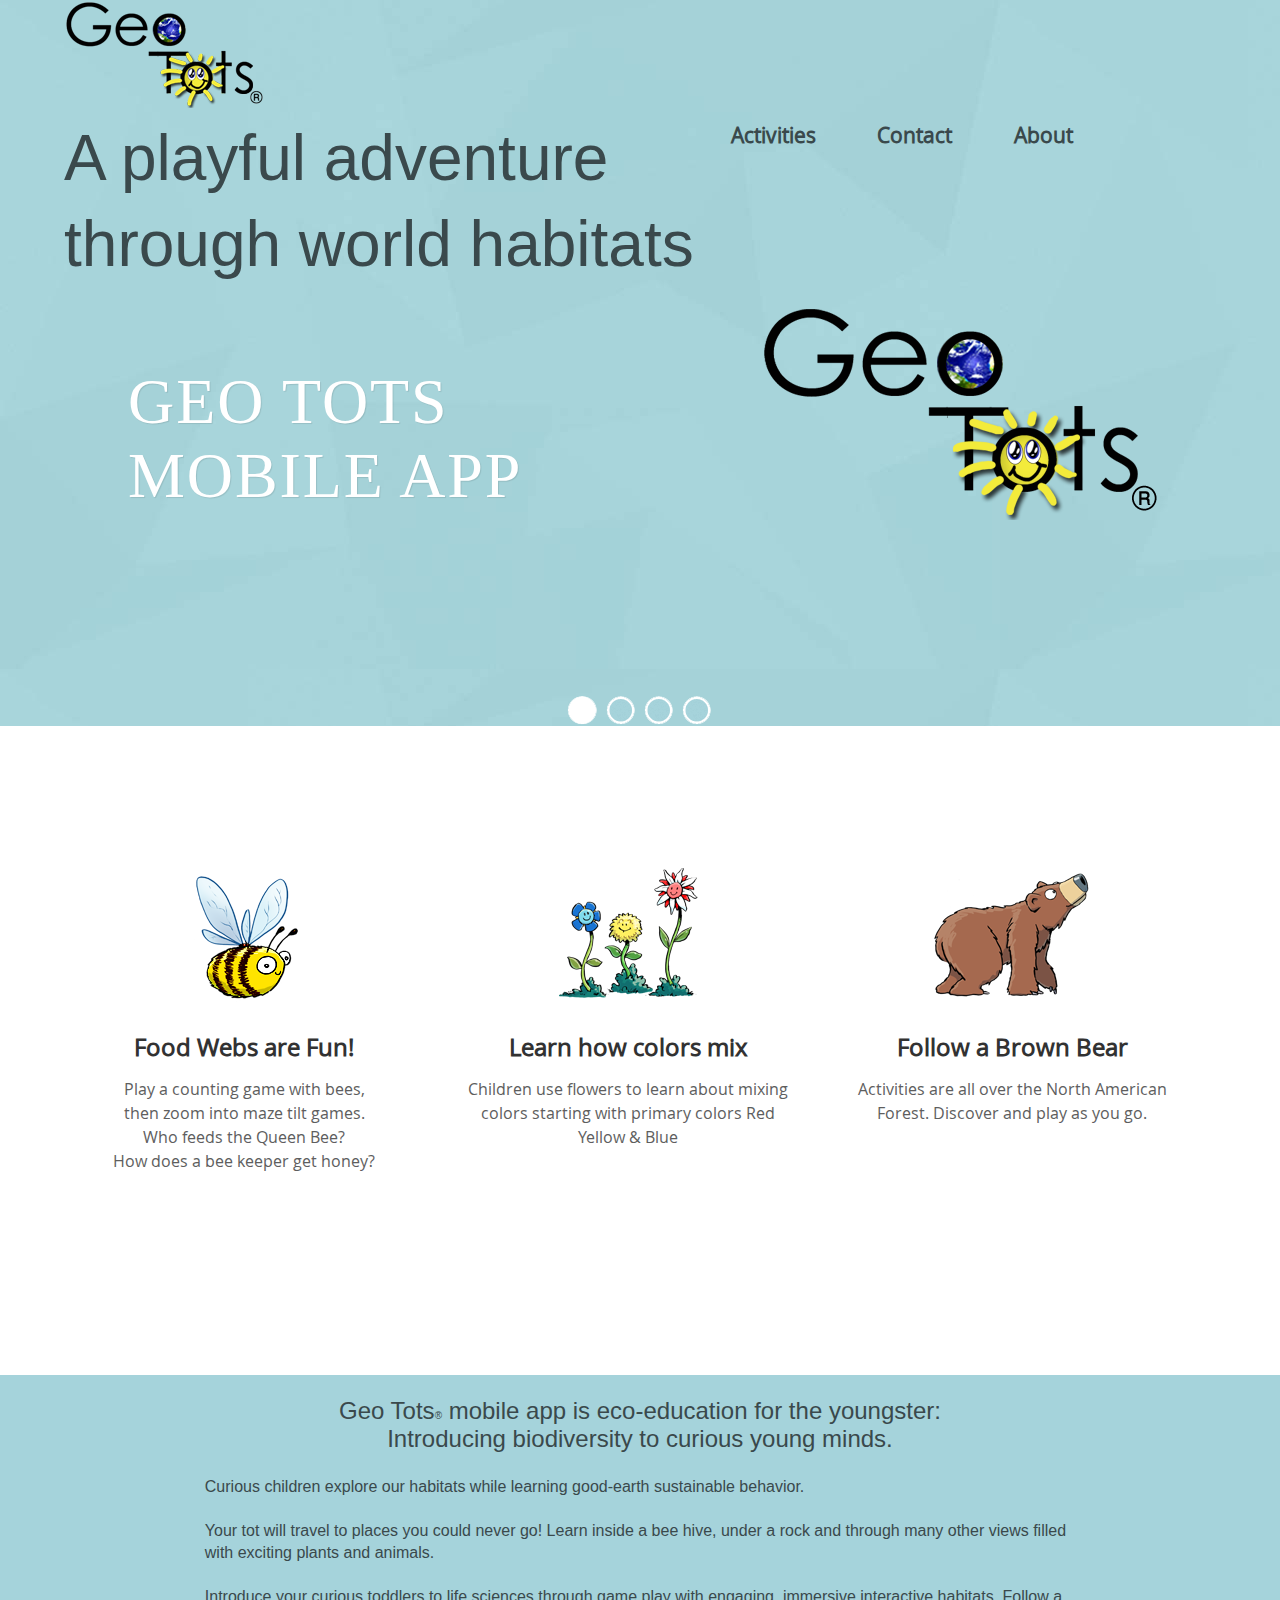
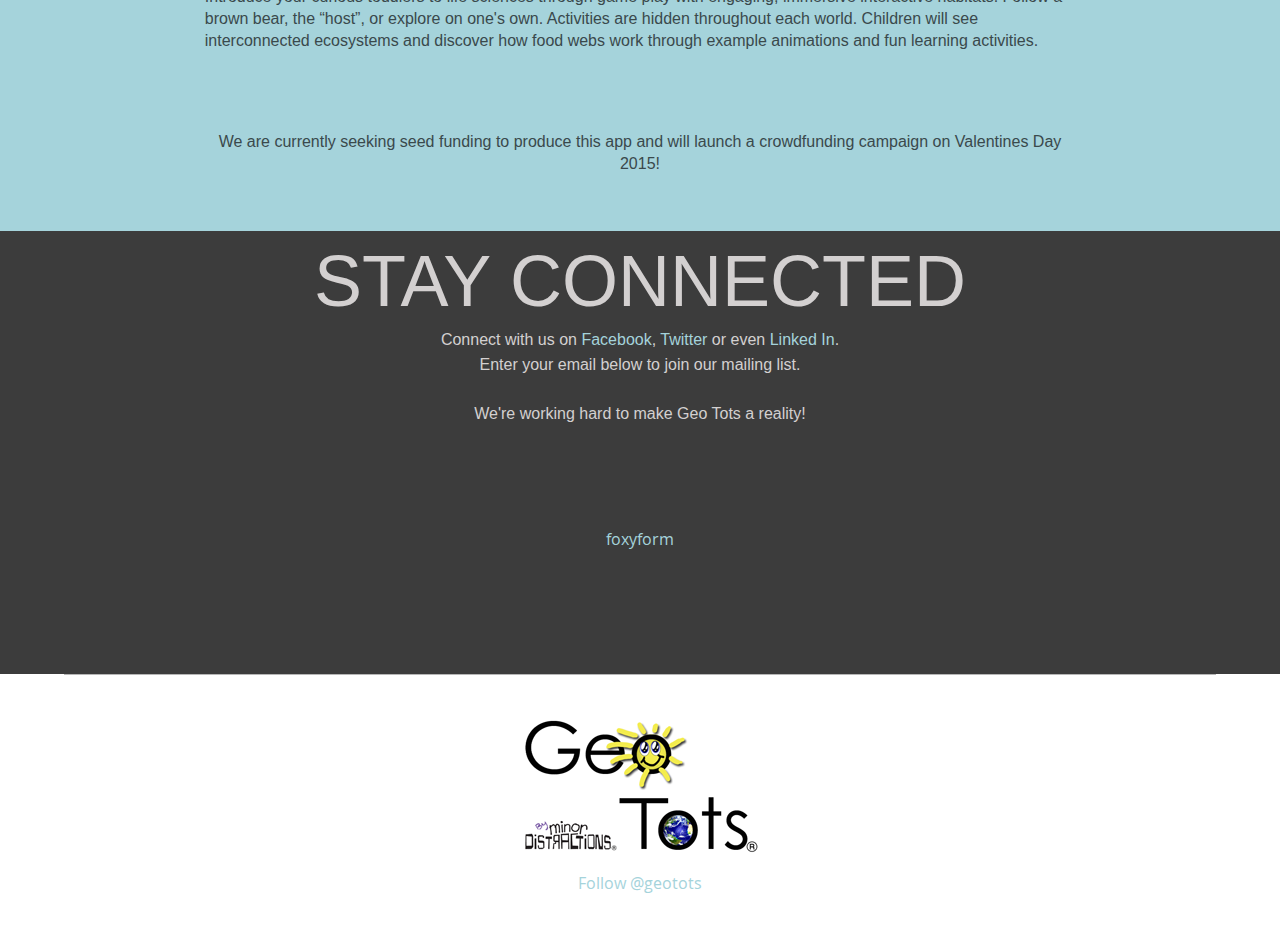
==== commit 750918cd: "won't sync" ====
--- a/index.html
+++ b/index.html
@@ -1,9 +1,4 @@
-<!--
-Author: W3layouts
-Author URL: http://w3layouts.com
-License: Creative Commons Attribution 3.0 Unported
-License URL: http://creativecommons.org/licenses/by/3.0/
--->
+
 <!DOCTYPE HTML>
 <html>
 	<head>
@@ -19,7 +14,7 @@
 		<script type="text/javascript" src="https://ajax.googleapis.com/ajax/libs/jquery/1.9.1/jquery.min.js"></script>
         
            <!---Facebook plug in top----->
-<meta http-equiv="Content-Type" content="text/html; charset=ISO-8859-1" /></head><div id="fb-root"></div>
+<meta http-equiv="Content-Type" content="text/html; charset=ISO-8859-1" /><div id="fb-root"></div>
 <script>(function(d, s, id) {
   var js, fjs = d.getElementsByTagName(s)[0];
   if (d.getElementById(id)) return;
@@ -28,7 +23,7 @@
   fjs.parentNode.insertBefore(js, fjs);
 }(document, 'script', 'facebook-jssdk'));</script>
 
-	
+	</head>
     
     		
 	<body link="#A5D3DB" class="oneColElsCtr">
@@ -146,7 +141,17 @@
             
             <div align="center">
               <div class="top-service-grids" id="services">
-					<div class="top-service-grid">
+					
+                    <div class="top-service-grid">
+						<a href="#"><img src="images/top-grid-pic4.png" alt="" width="167" height="134" /></a>
+						<a href="#"><span>Food Webs are Fun!</span></a>
+				        <p>Play a counting game with bees, <br />
+				          then zoom into  maze tilt games. <br />
+	            Who feeds the Queen Bee? <br />
+	            How does a bee keeper get honey?</p>
+			    </div>
+                    
+                    <div class="top-service-grid">
 						<a href="#"><img src="images/top-grid-pic1.png" alt="" width="167" height="134" /></a>
 						<a href="#"><span>Learn how colors mix</span></a>
 					    <p>Children use flowers to learn about mixing colors starting with primary colors Red Yellow &amp; Blue </p>
@@ -156,14 +161,7 @@
 						<a href="#"><span>Follow a Brown Bear</span></a>
 					    <p>Activities are all over the North American Forest. Discover and play as you go.</p>
 					</div>
-			  <div class="top-service-grid">
-						<a href="#"><img src="images/top-grid-pic4.png" alt="" width="167" height="134" /></a>
-						<a href="#"><span>Food Webs are Fun!</span></a>
-				        <p>Play a counting game with bees, <br />
-				          then zoom into  maze tilt games. <br />
-	            Who feeds the Queen Bee? <br />
-	            How does a bee keeper get honey?</p>
-			    </div>
+			  
 				  <div class="clear"><a href="#home" class="scroll"><img src="images/BUG-130x.png" alt="GeoTots" width="130" height="118" /></a> </div>
                   
               </div>
@@ -230,10 +228,14 @@
             Introducing biodiversity to curious young minds.</font><font color="#3A494C" face="Arial, Helvetica, sans-serif"><br />
             </font></p>
           <p align="left"><font color="#3A494C" face="Arial, Helvetica, sans-serif"><br />
-              Your tot will travel to places you could never go! Learn inside a bee hive, under a rock and through many other views filled with exciting plants and animals.<br />
-              Introduce your curious toddlers to life sciences through game play with engaging, immersive interactive habitats.  Follow a brown bear, the &ldquo;host&rdquo;, or explore on one's own.  Activities are hidden throughout each world. Children will see interconnected ecosystems and discover how food webs work through example animations and fun learning activities. </font></p>
+              </font></p>
+          <p align="left"><font color="#3A494C" face="Arial, Helvetica, sans-serif">Curious children explore our habitats while learning good-earth sustainable behavior.</font></p>
           <p align="left">&nbsp;</p>
-          <p align="left"><font color="#3A494C" face="Arial, Helvetica, sans-serif">Curious children explore our habitats while learning good-earth sustainable behavior.</font> </p>
+          <p align="left"><font color="#3A494C" face="Arial, Helvetica, sans-serif">Your tot will travel to places you could never go! Learn inside a bee hive, under a rock and through many other views filled with exciting plants and animals.</font></p>
+          <p align="left"><font color="#3A494C" face="Arial, Helvetica, sans-serif"><br />
+            Introduce your curious toddlers to life sciences through game play with engaging, immersive interactive habitats.  Follow a brown bear, the &ldquo;host&rdquo;, or explore on one's own.  Activities are hidden throughout each world. Children will see interconnected ecosystems and discover how food webs work through example animations and fun learning activities. </font></p>
+          <p align="left">&nbsp;</p>
+          <p align="left">&nbsp;</p>
           <p></p>
         </div>
           <p align="center" class="gallery"><font color="#3A494C" face="Arial, Helvetica, sans-serif">We are currently seeking seed funding to produce this app and will launch a crowdfunding campaign on Valentines Day 2015!</font></p>
